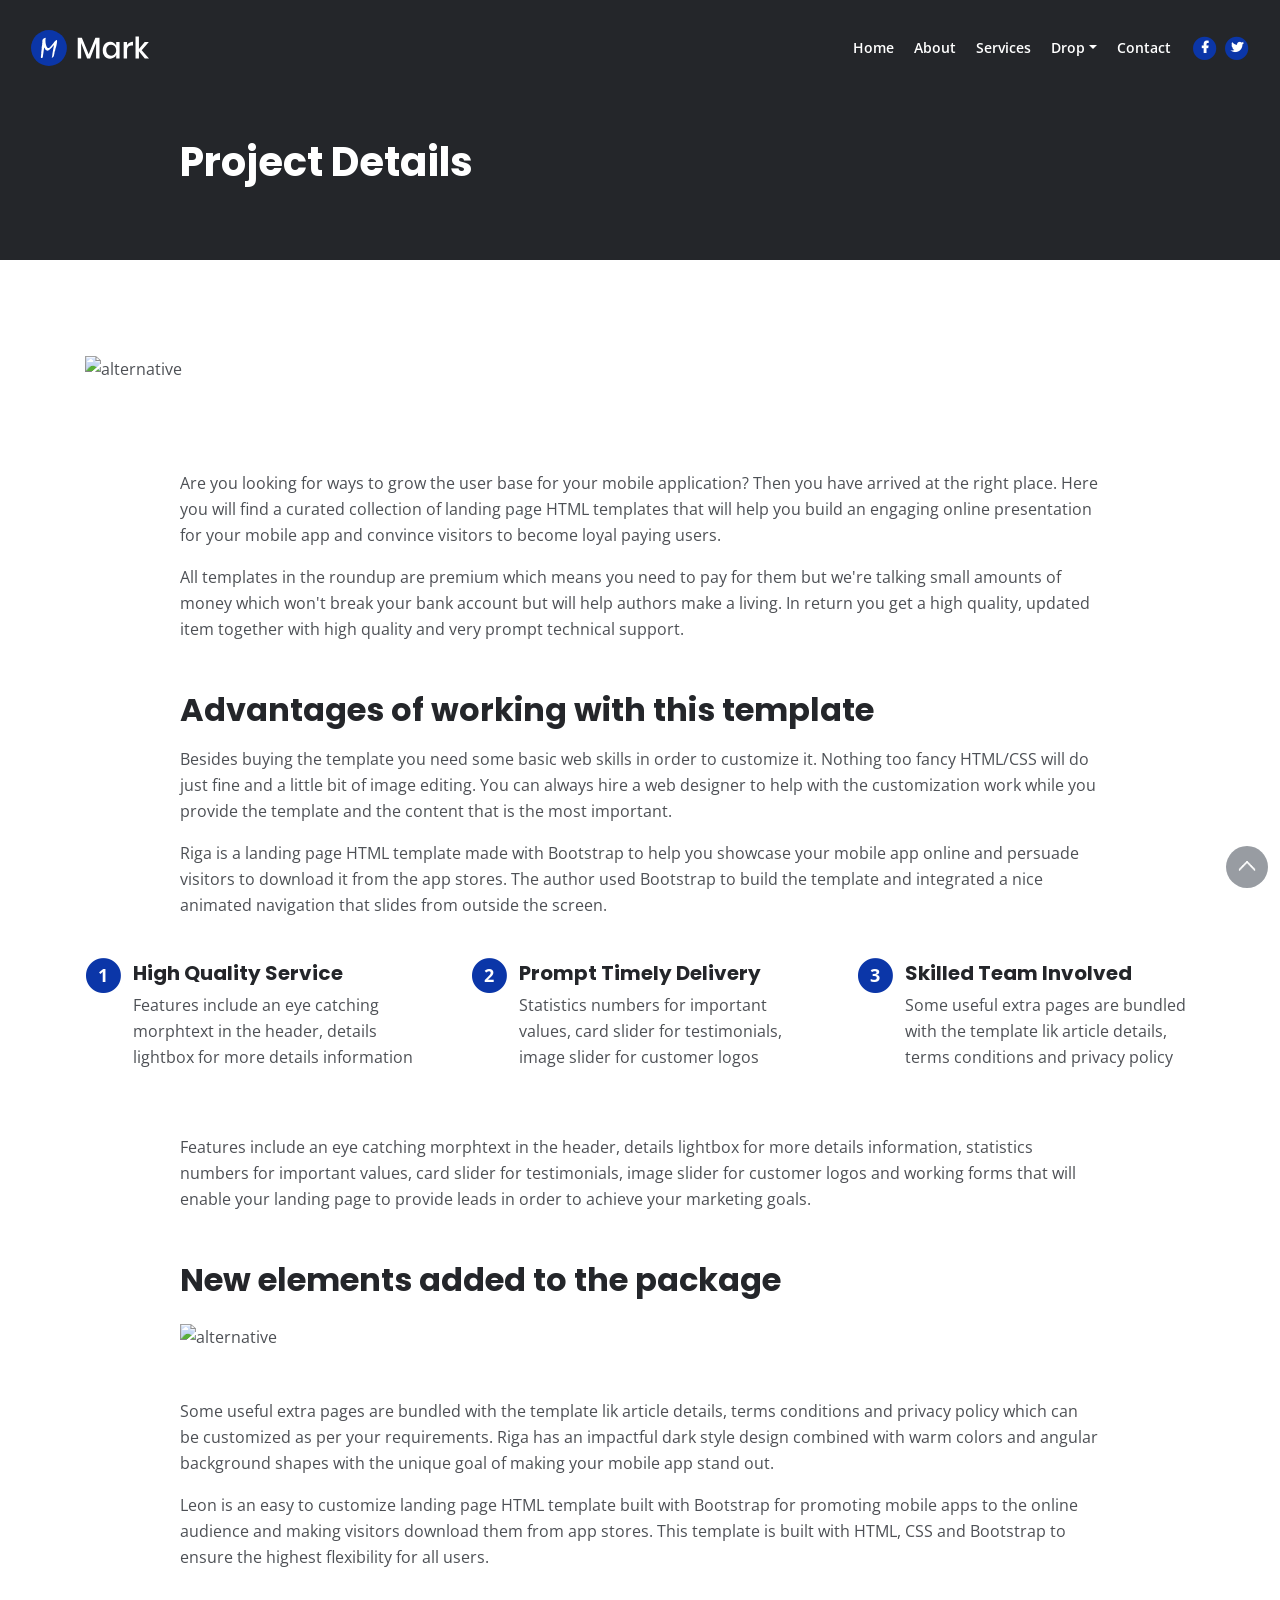
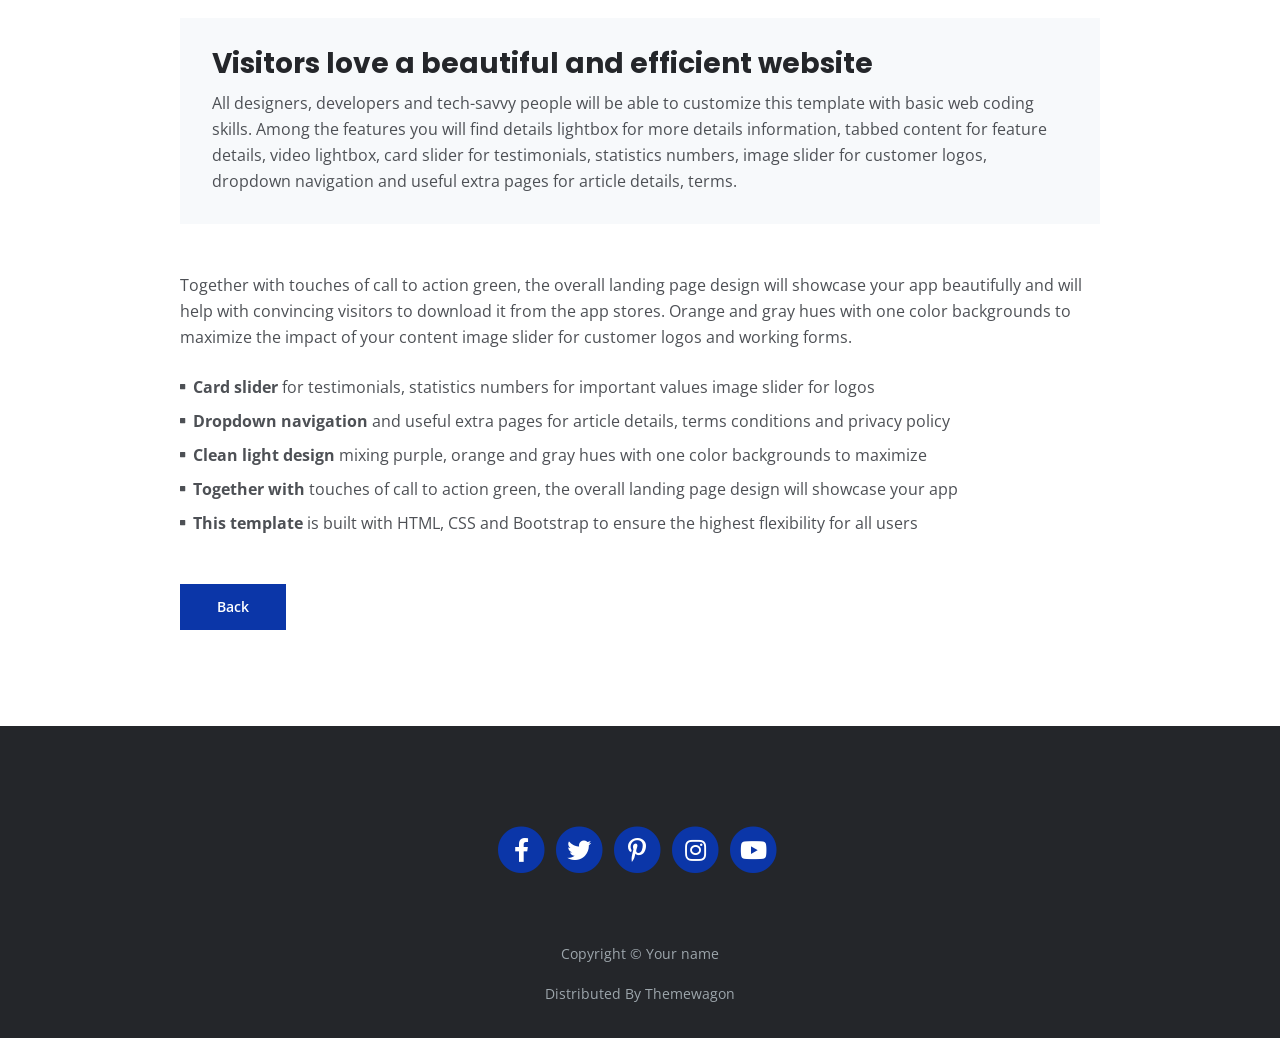
==== project.html @ c60cdc24 "first commit" ====
<!DOCTYPE html>
<html lang="en">
<head>
    <meta charset="utf-8">
    <meta name="viewport" content="width=device-width, initial-scale=1, shrink-to-fit=no">
    
    <!-- SEO Meta Tags -->
    <meta name="description" content="Your description">
    <meta name="author" content="Your name">

    <!-- OG Meta Tags to improve the way the post looks when you share the page on Facebook, Twitter, LinkedIn -->
	<meta property="og:site_name" content="" /> <!-- website name -->
	<meta property="og:site" content="" /> <!-- website link -->
	<meta property="og:title" content=""/> <!-- title shown in the actual shared post -->
	<meta property="og:description" content="" /> <!-- description shown in the actual shared post -->
	<meta property="og:image" content="" /> <!-- image link, make sure it's jpg -->
	<meta property="og:url" content="" /> <!-- where do you want your post to link to -->
	<meta name="twitter:card" content="summary_large_image"> <!-- to have large image post format in Twitter -->

    <!-- Webpage Title -->
    <title>Project Details - Mark</title>
    
    <!-- Styles -->
    <link rel="preconnect" href="https://fonts.gstatic.com">
    <link href="https://fonts.googleapis.com/css2?family=Open+Sans:ital,wght@0,400;0,600;0,700;1,400&family=Poppins:wght@600&display=swap" rel="stylesheet">
    <link href="css/bootstrap.css" rel="stylesheet">
    <link href="css/fontawesome-all.css" rel="stylesheet">
	<link href="css/styles.css" rel="stylesheet">
	
	<!-- Favicon  -->
    <link rel="icon" href="images/favicon.png">
</head>
<body data-spy="scroll" data-target=".fixed-top">
    
    <!-- Navigation -->
    <nav class="navbar navbar-expand-lg fixed-top navbar-dark">
        <div class="container">
            
            <!-- Image Logo -->
            <a class="navbar-brand logo-image" href="index.html"><img src="images/logo.svg" alt="alternative"></a>  

            <!-- Text Logo - Use this if you don't have a graphic logo -->
            <!-- <a class="navbar-brand logo-text page-scroll" href="index.html">Mark</a> -->

            <button class="navbar-toggler p-0 border-0" type="button" data-toggle="offcanvas">
                <span class="navbar-toggler-icon"></span>
            </button>

            <div class="navbar-collapse offcanvas-collapse" id="navbarsExampleDefault">
                <ul class="navbar-nav ml-auto">
                    <li class="nav-item">
                        <a class="nav-link page-scroll" href="index.html#header">Home <span class="sr-only">(current)</span></a>
                    </li>
                    <li class="nav-item">
                        <a class="nav-link page-scroll" href="index.html#about">About</a>
                    </li>
                    <li class="nav-item">
                        <a class="nav-link page-scroll" href="index.html#services">Services</a>
                    </li>
                    <li class="nav-item dropdown">
                        <a class="nav-link dropdown-toggle" href="#" id="dropdown01" data-toggle="dropdown" aria-haspopup="true" aria-expanded="false">Drop</a>
                        <div class="dropdown-menu" aria-labelledby="dropdown01">
                            <a class="dropdown-item page-scroll" href="project.html">Project Details</a>
                            <div class="dropdown-divider"></div>
                            <a class="dropdown-item page-scroll" href="terms.html">Terms Conditions</a>
                            <div class="dropdown-divider"></div>
                            <a class="dropdown-item page-scroll" href="privacy.html">Privacy Policy</a>
                        </div>
                    </li>
                    <li class="nav-item">
                        <a class="nav-link page-scroll" href="index.html#contact">Contact</a>
                    </li>
                </ul>
                <span class="nav-item social-icons">
                    <span class="fa-stack">
                        <a href="#your-link">
                            <i class="fas fa-circle fa-stack-2x"></i>
                            <i class="fab fa-facebook-f fa-stack-1x"></i>
                        </a>
                    </span>
                    <span class="fa-stack">
                        <a href="#your-link">
                            <i class="fas fa-circle fa-stack-2x"></i>
                            <i class="fab fa-twitter fa-stack-1x"></i>
                        </a>
                    </span>
                </span>
            </div> <!-- end of navbar-collapse -->
        </div> <!-- end of container -->
    </nav> <!-- end of navbar -->
    <!-- end of navigation -->


    <!-- Header -->
    <header class="ex-header">
        <div class="container">
            <div class="row">
                <div class="col-xl-10 offset-xl-1">
                    <h1>Project Details</h1>
                </div> <!-- end of col -->
            </div> <!-- end of row -->
        </div> <!-- end of container -->
    </header> <!-- end of ex-header -->
    <!-- end of header -->


    <!-- Basic -->
    <div class="ex-basic-1 pt-5 pb-5">
        <div class="container">
            <div class="row">
                <div class="col-lg-12">
                    <img class="img-fluid mt-5 mb-3" src="images/project-details-large.jpg" alt="alternative">
                </div> <!-- end of col -->
            </div> <!-- end of row -->
        </div> <!-- end of container -->
    </div> <!-- end of ex-basic-1 -->
    <!-- end of basic -->


    <!-- Basic -->
    <div class="ex-basic-1 pt-4">
        <div class="container">
            <div class="row">
                <div class="col-xl-10 offset-xl-1">
                    <p>Are you looking for ways to grow the user base for your mobile application? Then you have arrived at the right place. Here you will find a curated collection of landing page HTML templates that will help you build an engaging online presentation for your mobile app and convince visitors to become loyal paying users.</p>
                    <p class="mb-5">All templates in the roundup are premium which means you need to pay for them but we're talking small amounts of money which won't break your bank account but will help authors make a living. In return you get a high quality, updated item together with high quality and very prompt technical support.</p>

                    <h2 class="mb-3">Advantages of working with this template</h2>
                    <p>Besides buying the template you need some basic web skills in order to customize it. Nothing too fancy HTML/CSS will do just fine and a little bit of image editing. You can always hire a web designer to help with the customization work while you provide the template and the content that is the most important.</p>
                    <p class="mb-4">Riga is a landing page HTML template made with Bootstrap to help you showcase your mobile app online and persuade visitors to download it from the app stores. The author used Bootstrap to build the template and integrated a nice animated navigation that slides from outside the screen.</p>
                </div> <!-- end of col -->
            </div> <!-- end of row -->
        </div> <!-- end of container -->
    </div> <!-- end of ex-basic-1 -->
    <!-- end of basic -->


    <!-- Cards -->
    <div class="ex-cards-1 pt-3 pb-3">
        <div class="container">
            <div class="row">
                <div class="col-lg-12">
                    
                    <!-- Card -->
                    <div class="card">
                        <ul class="list-unstyled">
                            <li class="media">
                                <span class="fa-stack">
                                    <span class="fas fa-circle fa-stack-2x"></span>
                                    <span class="fa-stack-1x">1</span>
                                </span>
                                <div class="media-body">
                                    <h5>High Quality Service</h5>
                                    <p>Features include an eye catching morphtext in the header, details lightbox for more details information</p>
                                </div>
                            </li>
                        </ul>
                    </div> <!-- end of card -->
                    <!-- end of card -->

                    <!-- Card -->
                    <div class="card">
                        <ul class="list-unstyled">
                            <li class="media">
                                <span class="fa-stack">
                                    <span class="fas fa-circle fa-stack-2x"></span>
                                    <span class="fa-stack-1x">2</span>
                                </span>
                                <div class="media-body">
                                    <h5>Prompt Timely Delivery</h5>
                                    <p>Statistics numbers for important values, card slider for testimonials, image slider for customer logos</p>
                                </div>
                            </li>
                        </ul>
                    </div> <!-- end of card -->
                    <!-- end of card -->

                    <!-- Card -->
                    <div class="card">
                        <ul class="list-unstyled">
                            <li class="media">
                                <span class="fa-stack">
                                    <span class="fas fa-circle fa-stack-2x"></span>
                                    <span class="fa-stack-1x">3</span>
                                </span>
                                <div class="media-body">
                                    <h5>Skilled Team Involved</h5>
                                    <p>Some useful extra pages are bundled with the template lik article details, terms conditions and privacy policy</p>
                                </div>
                            </li>
                        </ul>
                    </div> <!-- end of card -->
                    <!-- end of card -->

                </div> <!-- end of col -->   
            </div> <!-- end of row -->   
        </div> <!-- end of container -->   
    </div> <!-- end of ex-cards-1 -->
    <!-- end of cards -->


    <!-- Basic -->
    <div class="ex-basic-1 pt-3 pb-5">
        <div class="container">
            <div class="row">
                <div class="col-xl-10 offset-xl-1">
                    <p class="mb-5">Features include an eye catching morphtext in the header, details lightbox for more details information, statistics numbers for important values, card slider for testimonials, image slider for customer logos and working forms that will enable your landing page to provide leads in order to achieve your marketing goals.</p>
                    
                    <h2 class="mb-4">New elements added to the package</h2>
                    <img class="img-fluid mb-5" src="images/project-details-small.jpg" alt="alternative">
                    <p>Some useful extra pages are bundled with the template lik article details, terms conditions and privacy policy which can be customized as per your requirements. Riga has an impactful dark style design combined with warm colors and angular background shapes with the unique goal of making your mobile app stand out.</p>
                    <p class="mb-5">Leon is an easy to customize landing page HTML template built with Bootstrap for promoting mobile apps to the online audience and making visitors download them from app stores. This template is built with HTML, CSS and Bootstrap to ensure the highest flexibility for all users.</p>
                    <div class="text-box mb-5">
                        <h3>Visitors love a beautiful and efficient website</h3>
                        <p>All designers, developers and tech-savvy people will be able to customize this template with basic web coding skills. Among the features you will find details lightbox for more details information, tabbed content for feature details, video lightbox, card slider for testimonials, statistics numbers, image slider for customer logos, dropdown navigation and useful extra pages for article details, terms.</p>
                    </div> <!-- end of text-box -->
                    <p class="mb-4">Together with touches of call to action green, the overall landing page design will showcase your app beautifully and will help with convincing visitors to download it from the app stores. Orange and gray hues with one color backgrounds to maximize the impact of your content image slider for customer logos and working forms.</p>
                    <ul class="list-unstyled li-space-lg mb-5">
                        <li class="media">
                            <i class="fas fa-square"></i>
                            <div class="media-body"><strong>Card slider</strong> for testimonials, statistics numbers for important values image slider for logos</div>
                        </li>
                        <li class="media">
                            <i class="fas fa-square"></i>
                            <div class="media-body"><strong>Dropdown navigation</strong> and useful extra pages for article details, terms conditions and privacy policy</div>
                        </li>
                        <li class="media">
                            <i class="fas fa-square"></i>
                            <div class="media-body"><strong>Clean light design</strong> mixing purple, orange and gray hues with one color backgrounds to maximize</div>
                        </li>
                        <li class="media">
                            <i class="fas fa-square"></i>
                            <div class="media-body"><strong>Together with</strong> touches of call to action green, the overall landing page design will showcase your app</div>
                        </li>
                        <li class="media">
                            <i class="fas fa-square"></i>
                            <div class="media-body"><strong>This template</strong> is built with HTML, CSS and Bootstrap to ensure the highest flexibility for all users</div>
                        </li>
                    </ul>

                    <a class="btn-solid-reg mb-5" href="index.html">Back</a>
                </div> <!-- end of col -->
            </div> <!-- end of row -->
        </div> <!-- end of container -->
    </div> <!-- end of ex-basic-1 -->
    <!-- end of basic -->


    <!-- Footer -->
    <div class="footer bg-gray">
        <div class="container">
            <div class="row">
                <div class="col-lg-12">
                    <div class="social-container">
                        <span class="fa-stack">
                            <a href="#your-link">
                                <i class="fas fa-circle fa-stack-2x"></i>
                                <i class="fab fa-facebook-f fa-stack-1x"></i>
                            </a>
                        </span>
                        <span class="fa-stack">
                            <a href="#your-link">
                                <i class="fas fa-circle fa-stack-2x"></i>
                                <i class="fab fa-twitter fa-stack-1x"></i>
                            </a>
                        </span>
                        <span class="fa-stack">
                            <a href="#your-link">
                                <i class="fas fa-circle fa-stack-2x"></i>
                                <i class="fab fa-pinterest-p fa-stack-1x"></i>
                            </a>
                        </span>
                        <span class="fa-stack">
                            <a href="#your-link">
                                <i class="fas fa-circle fa-stack-2x"></i>
                                <i class="fab fa-instagram fa-stack-1x"></i>
                            </a>
                        </span>
                        <span class="fa-stack">
                            <a href="#your-link">
                                <i class="fas fa-circle fa-stack-2x"></i>
                                <i class="fab fa-youtube fa-stack-1x"></i>
                            </a>
                        </span>
                    </div> <!-- end of social-container -->
                </div> <!-- end of col -->
            </div> <!-- end of row -->
        </div> <!-- end of container -->
    </div> <!-- end of footer -->  
    <!-- end of footer -->


    <!-- Copyright -->
    <div class="copyright bg-gray">
        <div class="container">
            <div class="row">
                <div class="col-lg-12">
                    <p class="p-small">Copyright © <a class="no-line" href="#your-link">Your name</a></p>
                </div> <!-- end of col -->
            </div> <!-- enf of row -->
        </div> <!-- end of container -->


        <div class="container">
            <div class="row">
                <div class="col-lg-12">
                    <p class="p-small">Distributed By <a class="no-line" href="https://themewagon.com/">Themewagon</a></p>
                </div> <!-- end of col -->
            </div> <!-- enf of row -->
        </div> <!-- end of container -->
    </div> <!-- end of copyright --> 
    <!-- end of copyright -->
    
    	
    <!-- Scripts -->
    <script src="js/jquery.min.js"></script> <!-- jQuery for Bootstrap's JavaScript plugins -->
    <script src="js/bootstrap.min.js"></script> <!-- Bootstrap framework -->
    <script src="js/jquery.easing.min.js"></script> <!-- jQuery Easing for smooth scrolling between anchors -->
    <script src="js/scripts.js"></script> <!-- Custom scripts -->
</body>
</html>
---- css/styles.css ----
/* Description: Master CSS file */

/*****************************************
Table Of Contents:
- General Styles
- Navigation
- Header
- About
- Services
- Details
- Projects
- Works
- Testimonials
- Questions
- Contact
- Footer 
- Copyright
- Back To Top Button
- Extra Pages
- Media Queries
******************************************/

/*****************************************
Colors:
- Backgrounds, navbar - black #24262a
- Backgrounds - light gray #f7f9fb
- Buttons, icons - blue #0b36a8
- Headings text - black #24262a
- Body text - dark gray #4d5055
******************************************/


/**************************/
/*     General Styles     */
/**************************/
body,
html {
    width: 100%;
	height: 100%;
}

body, p {
	color: #4d5055; 
	font: 400 1rem/1.625rem "Open Sans", sans-serif;
}

h1 {
	color: #24262a;
	font-weight: 700;
	font-size: 2.5rem;
	line-height: 3.25rem;
	font-family: "Poppins"
}

h2 {
	color: #24262a;
	font-weight: 700;
	font-size: 2rem;
	line-height: 2.5rem;
	font-family: "Poppins"
}

h3 {
	color: #24262a;
	font-weight: 700;
	font-size: 1.75rem;
	line-height: 2.25rem;
	font-family: "Poppins"
}

h4 {
	color: #24262a;
	font-weight: 700;
	font-size: 1.5rem;
	line-height: 2rem;
	font-family: "Poppins"
}

h5 {
	color: #24262a;
	font-weight: 700;
	font-size: 1.25rem;
	line-height: 1.625rem;
	font-family: "Poppins"
}

h6 {
	color: #24262a;
	font-weight: 700;
	font-size: 1rem;
	line-height: 1.375rem;
	font-family: "Poppins"
}

.p-large {
	font-size: 1.125rem;
	line-height: 1.75rem;
}

.p-small {
	font-size: 0.875rem;
	line-height: 1.5rem;
}

.testimonial-text {
	font-style: italic;
}

.testimonial-author {
	font-weight: 700;
	font-size: 1rem;
	line-height: 1.5rem;
}

.li-space-lg li {
	margin-bottom: 0.5rem;
}

a {
	color: #4d5055;
	text-decoration: underline;
}

a:hover {
	color: #4d5055;
	text-decoration: underline;
}

.no-line {
	text-decoration: none;
}

.no-line:hover {
	text-decoration: none;
}

.blue {
	color: #2259ec;
}

.bg-gray {
	background-color: #f7f9fb;
}

.section-divider {
	display: block;
	height: 1px;
	margin: 0;
	border: none;
	background-color: #d3dae2;
}

.btn-solid-reg {
	display: inline-block;
	padding: 1.375rem 2.25rem 1.375rem 2.25rem;
	border: 1px solid #0b36a8;
	background-color: #0b36a8;
	color: #ffffff;
	font-weight: 600;
	font-size: 0.875rem;
	line-height: 0;
	text-decoration: none;
	transition: all 0.2s;
}

.btn-solid-reg:hover {
	background-color: transparent;
	color: #0b36a8; /* needs to stay here because of the color property of a tag */
	text-decoration: none;
}

.btn-solid-lg {
	display: inline-block;
	padding: 1.625rem 2.625rem 1.625rem 2.625rem;
	border: 1px solid #0b36a8;
	background-color: #0b36a8;
	color: #ffffff;
	font-weight: 600;
	font-size: 0.875rem;
	line-height: 0;
	text-decoration: none;
	transition: all 0.2s;
}

.btn-solid-lg:hover {
	background-color: transparent;
	color: #0b36a8; /* needs to stay here because of the color property of a tag */
	text-decoration: none;
}

.btn-outline-reg {
	display: inline-block;
	padding: 1.375rem 2.25rem 1.375rem 2.25rem;
	border: 1px solid #24262a;
	background-color: transparent;
	color: #24262a;
	font-weight: 600;
	font-size: 0.875rem;
	line-height: 0;
	text-decoration: none;
	transition: all 0.2s;
}

.btn-outline-reg:hover {
	background-color: #24262a;
	color: #ffffff;
	text-decoration: none;
}

.btn-outline-lg {
	display: inline-block;
	padding: 1.625rem 2.625rem 1.625rem 2.625rem;
	border: 1px solid #24262a;
	background-color: transparent;
	color: #24262a;
	font-weight: 600;
	font-size: 0.875rem;
	line-height: 0;
	text-decoration: none;
	transition: all 0.2s;
}

.btn-outline-lg:hover {
	background-color: #24262a;
	color: #ffffff;
	text-decoration: none;
}

.btn-outline-sm {
	display: inline-block;
	padding: 1rem 1.5rem 1rem 1.5rem;
	border: 1px solid #24262a;
	background-color: transparent;
	color: #24262a;
	font-weight: 600;
	font-size: 0.875rem;
	line-height: 0;
	text-decoration: none;
	transition: all 0.2s;
}

.btn-outline-sm:hover {
	background-color: #24262a;
	color: #ffffff;
	text-decoration: none;
}

.form-group {
	position: relative;
	margin-bottom: 1.25rem;
}

.label-control {
	position: absolute;
	top: 0.875rem;
	left: 1.5rem;
	color: #7d838a;
	opacity: 1;
	font-size: 0.875rem;
	line-height: 1.375rem;
	cursor: text;
	transition: all 0.2s ease;
}

.form-control-input:focus + .label-control,
.form-control-input.notEmpty + .label-control,
.form-control-textarea:focus + .label-control,
.form-control-textarea.notEmpty + .label-control {
	top: 0.125rem;
	color: #4d5055;
	opacity: 1;
	font-size: 0.75rem;
	font-weight: 700;
}

.form-control-input,
.form-control-select {
	display: block; /* needed for proper display of the label in Firefox, IE, Edge */
	width: 100%;
	padding-top: 1.125rem;
	padding-bottom: 0.125rem;
	padding-left: 1.5rem;
	border: 1px solid #cbcbd1;
	background-color: #ffffff;
	color: #4d5055;
	font-size: 0.875rem;
	line-height: 1.875rem;
	transition: all 0.2s;
	-webkit-appearance: none; /* removes inner shadow on form inputs on ios safari */
}

.form-control-select {
	padding-top: 0.5rem;
	padding-bottom: 0.5rem;
	height: 3.25rem;
	color: #7d838a;
}

select {
    /* you should keep these first rules in place to maintain cross-browser behavior */
    -webkit-appearance: none;
	-moz-appearance: none;
	-ms-appearance: none;
    -o-appearance: none;
    appearance: none;
    background-image: url('../images/down-arrow.png');
    background-position: 96% 50%;
    background-repeat: no-repeat;
    outline: none;
}

.form-control-textarea {
	display: block; /* used to eliminate a bottom gap difference between Chrome and IE/FF */
	width: 100%;
	height: 14rem; /* used instead of html rows to normalize height between Chrome and IE/FF */
	padding-top: 1.5rem;
	padding-left: 1.3125rem;
	border: 1px solid #cbcbd1;
	background-color: #ffffff;
	color: #4d5055;
	font-size: 0.875rem;
	line-height: 1.5rem;
	transition: all 0.2s;
}

.form-control-input:focus,
.form-control-select:focus,
.form-control-textarea:focus {
	border: 1px solid #a1a1a1;
	outline: none; /* Removes blue border on focus */
}

.form-control-input:hover,
.form-control-select:hover,
.form-control-textarea:hover {
	border: 1px solid #a1a1a1;
}

.checkbox {
	font-size: 0.75rem;
	line-height: 1.25rem;
}

input[type='checkbox'] {
	vertical-align: -10%;
	margin-right: 0.5rem;
}

.form-control-submit-button {
	display: inline-block;
	width: 100%;
	height: 3.25rem;
	border: 1px solid #0b36a8;
	border-radius: 32px;
	background-color: #0b36a8;
	color: #ffffff;
	font-weight: 600;
	font-size: 0.875rem;
	line-height: 0;
	cursor: pointer;
	transition: all 0.2s;
}

.form-control-submit-button:hover {
	border: 1px solid #24262a;
	background-color: transparent;
	color: #24262a;
}


/**********************/
/*     Navigation     */
/**********************/
.navbar {
	background-color: #24262a;
	font-weight: 600;
	font-size: 0.875rem;
	line-height: 0.875rem;
	box-shadow: 0 1px 6px 0 rgba(0, 0, 0, 0.025);
}

.navbar .navbar-brand {
	padding-top: 0.125rem;
	padding-bottom: 0.125rem;
}

.navbar .logo-image img {
    width: 118px;
	height: 36px;
}

.navbar .logo-text {
	color: #ffffff;
	font-weight: 700;
	font-size: 1.875rem;
	line-height: 1rem;
	text-decoration: none;
}

.offcanvas-collapse {
	position: fixed;
	top: 3.25rem; /* adjusts the height between the top of the page and the offcanvas menu */
	bottom: 0;
	left: 100%;
	width: 100%;
	padding-right: 1rem;
	padding-left: 1rem;
	overflow-y: auto;
	visibility: hidden;
	background-color: #24262a;
	transition: visibility .3s ease-in-out, -webkit-transform .3s ease-in-out;
	transition: transform .3s ease-in-out, visibility .3s ease-in-out;
	transition: transform .3s ease-in-out, visibility .3s ease-in-out, -webkit-transform .3s ease-in-out;
}

.offcanvas-collapse.open {
	visibility: visible;
	-webkit-transform: translateX(-100%);
	transform: translateX(-100%);
}

.navbar .navbar-nav {
	margin-top: 0.75rem;
	margin-bottom: 0.5rem;
}

.navbar .nav-item .nav-link {
	padding-top: 0.625rem;
	padding-bottom: 0.625rem;
	color: #ffffff;
	text-decoration: none;
	transition: all 0.2s ease;
}

.navbar .nav-item.dropdown.show .nav-link,
.navbar .nav-item .nav-link:hover,
.navbar .nav-item .nav-link.active {
	color: #9c9ead;
}

/* Dropdown Menu */
.navbar .dropdown .dropdown-menu {
	animation: fadeDropdown 0.2s; /* required for the fade animation */
}

@keyframes fadeDropdown {
    0% {
        opacity: 0;
    }

    100% {
        opacity: 1;
	}
}

.navbar .dropdown-menu {
	margin-top: 0.5rem;
	margin-bottom: 0.5rem;
	border: none;
	background-color: #24262a;
}

.navbar .dropdown-item {
	padding-top: 0.5rem;
	padding-bottom: 0.5rem;
	color: #ffffff;
	font-weight: 600;
	font-size: 0.875rem;
	line-height: 0.875rem;
	text-decoration: none;
}

.navbar .dropdown-item:hover {
	background-color: #24262a;
	color: #9c9ead;
}

.navbar .dropdown-divider {
	width: 100%;
	height: 1px;
	margin: 0.5rem auto 0.5rem auto;
	border: none;
	background-color: #505050;
}
/* end of dropdown menu */

.navbar .fa-stack {
	width: 2em;
	margin-right: 0.25rem;
	font-size: 0.75rem;
}

.navbar .fa-stack-2x {
	color: #0b36a8;
	transition: all 0.2s ease;
}

.navbar .fa-stack-1x {
	color: #ffffff;
	transition: all 0.2s ease;
}

.navbar .fa-stack:hover .fa-stack-2x {
	color: #ffffff;
}

.navbar .fa-stack:hover .fa-stack-1x {
	color: #0b36a8;
}

.navbar .navbar-toggler {
	padding: 0;
	border: none;
	font-size: 1.25rem;
}


/******************/
/*     Header     */
/******************/
.header {
	padding-top: 7rem;
	padding-bottom: 5.5rem;
	background: linear-gradient(rgba(0, 0, 0, 0.1), rgba(0, 0, 0, 0.1)), url('../images/header-background.jpg') center center no-repeat;
	background-size: cover;
	text-align: center;
}

.header .h1-large {
	margin-bottom: 1.75rem;
	color: #ffffff;
}

.header .btn-solid-lg:hover {
	border: 1px solid #ffffff;
	color: #ffffff;
}

.header .btn-outline-lg {
	padding: 1.625rem 1.625rem 1.625rem 1.625rem;
	border: none;
	color: #ffffff;
}

.header .btn-outline-lg:hover {
	background: transparent;
	color: #9c9ead;
	text-decoration: none;
}

.header .btn-outline-lg .fas {
	margin-right: 0.375rem;
}


/*****************/
/*     About     */
/*****************/
.basic-1 {
	padding-top: 7.75rem;
	padding-bottom: 5.25rem;
}

.basic-1 .text-container {
	margin-bottom: 3rem;
}

.basic-1 .time {
	margin-bottom: 0.5rem;
	color: #0b36a8;
	font-weight: 600;
	font-size: 0.875rem;
	line-height: 1.5rem;
	font-family: "Poppins";
}

.basic-1 h6 {
	margin-bottom: 0.125rem;
}


/********************/
/*     Services     */
/********************/
.basic-2 {
	padding-top: 7.75rem;
	padding-bottom: 5.25rem;
}

.basic-2 .h2-heading {
	margin-bottom: 0.75rem;
	text-align: center;
}

.basic-2 .p-heading {
	margin-bottom: 4rem;
	text-align: center;
}

.basic-2 .text-box {
	margin-bottom: 3rem;
	padding: 3.5rem 1rem 2.125rem 1rem;
	border: 1px solid #cfd7de;
}

.basic-2 .fas,
.basic-2 .far {
	margin-bottom: 1.75rem;
	color: #0b36a8;
	font-size: 3.5rem;
}

.basic-2 h4 {
	letter-spacing: 1px;
}


/*******************/
/*     Details     */
/*******************/
.split .area-1 {
	height: 430px;
	background: linear-gradient(to bottom right, rgba(25, 26, 29, 0.5), rgba(25, 26, 29, 0.5)), url('../images/details-background.jpg') center center no-repeat;
	background-size: cover;
}

.split .area-2 {
	padding-top: 7.75rem;
	padding-bottom: 7.75rem;
}

.split p {
	margin-bottom: 2.25rem;
}

.split .icons-container {
	margin-top: 3rem;
}

.split .icons-container img {
	width: 50px;
	margin-right: 0.625rem;
	margin-bottom: 0.75rem;
}


/********************/
/*     Projects     */
/********************/
.basic-3 {
	padding-top: 7.75rem;
	padding-bottom: 1rem;
}

.basic-3 .h2-heading {
	margin-bottom: 0.75rem;
	text-align: center;
}

.basic-3 .p-heading {
	margin-bottom: 4rem;
	text-align: center;
}

.basic-3 .text-container {
	margin-bottom: 4rem;
}

.basic-3 .image-container {
	margin-bottom: 1rem;
}

/* Hover Animation */
.basic-3 .image-container {
	overflow: hidden;
	margin-right: auto;
	margin-left: auto;
}

.basic-3 .image-container img {
	margin: 0;
	transition: all 0.2s;
}

.basic-3 .image-container:hover img {
	-moz-transform: scale(1.1);
	-webkit-transform: scale(1.1);
	transform: scale(1.1);
} 
/* end of hover animation */


/*****************/
/*     Works     */
/*****************/
.basic-4 {
	padding-bottom: 1rem;
}

.basic-4 .text-container {
	margin-bottom: 4rem;
}

.basic-4 .image-container {
	margin-bottom: 1rem;
}

/* Hover Animation */
.basic-4 .image-container {
	overflow: hidden;
	margin-right: auto;
	margin-left: auto;
}

.basic-4 .image-container img {
	margin: 0;
	transition: all 0.2s;
}

.basic-4 .image-container:hover img {
	-moz-transform: scale(1.15);
	-webkit-transform: scale(1.15);
	transform: scale(1.15);
} 
/* end of hover animation */


/************************/
/*     Testimonials     */
/************************/
.cards-1 {
	padding-top: 3rem;
	padding-bottom: 3.875rem;
}

.cards-1 .h2-heading {
	margin-bottom: 3rem;
	text-align: center;
}

.cards-1 .card {
	margin-bottom: 4rem;
	border: none;
}

.cards-1 .card-body {
	padding: 0;
	text-align: center;
}

.cards-1 .testimonial-text {
	margin-bottom: 1.625rem;
}

.cards-1 img {
	display: inline-block;
	width: 60px;
	margin-bottom: 0.875rem;
	border-radius: 50%;
}

.cards-1 .text {
	margin-top: 0.375rem;
}

.cards-1 .testimonial-author {
	color: #24262a;
}

.cards-1 .testimonial-author,
.cards-1 .occupation {
	font-size: 0.875rem;
	line-height: 1.375rem;
}


/*********************/
/*     Questions     */
/*********************/
.accordion-1 {
	padding-top: 7.75rem;
	padding-bottom: 6.75rem;
}

.accordion-1 .h2-heading {
	margin-bottom: 2.5rem;
	text-align: center;
}

.accordion-1 .card {
	margin-bottom: 1.75rem;
	border: none;
}

.accordion-1 .card-header {
	padding: 0;
	border: none;
	background-color: transparent;
}

.accordion-1 .card button {
	padding: 0;
	color: #24262a;
	font-weight: 600;
	font-size: 1.125rem;
	line-height: 1.75rem;
	font-family: 'Poppins';
}

.accordion-1 .card button:hover {
	text-decoration: none;
}

.accordion-1 .card button:before {
	float: left;
	margin-right: 0.625rem;
	font-family: 'Font Awesome 5 Free';
	font-weight: 900;
	content: "\f078";
	transition: all 0.2s;
}

.accordion-1 .card button.collapsed:before {
	-webkit-transform: rotate(180deg);
	-moz-transform: rotate(180deg);
	transform: rotate(180deg);
} 

.accordion-1 .card-body {
	padding: 0.75rem 1.5rem 0.5rem 1.5rem;
}


/*******************/
/*     Contact     */
/*******************/
.form-1 {
	padding-top: 7.75rem;
	padding-bottom: 7rem;
	text-align: center;
}

.form-1 .h2-heading {
	margin-bottom: 0.75rem;
	text-align: center;
}

.form-1 .p-heading {
	margin-bottom: 4rem;
}


/******************/
/*     Footer     */
/******************/
.footer {
	padding-top: 6.25rem;
	padding-bottom: 2rem;
	background-color: #24262a;
	text-align: center;
}

.footer a {
	text-decoration: none;
}

.footer .fa-stack {
	width: 2em;
	margin-bottom: 1.25rem;
	margin-right: 0.375rem;
	font-size: 1.5rem;
}

.footer .fa-stack .fa-stack-1x {
    color: #ffffff;
	transition: all 0.2s ease;
}

.footer .fa-stack .fa-stack-2x {
	color: #0b36a8;
	transition: all 0.2s ease;
}

.footer .fa-stack:hover .fa-stack-1x {
	color: #0b36a8;
}

.footer .fa-stack:hover .fa-stack-2x {
    color: #ffffff;
}


/*********************/
/*     Copyright     */
/*********************/
.copyright {
	padding-top: 1rem;
	padding-bottom: 1rem;
	background-color: #24262a;
	text-align: center;
}

.copyright .p-small {
	color: #9da6ac;
	text-align: center;
}

.copyright a {
	color: #9da6ac;
}


/******************************/
/*     Back To Top Button     */
/******************************/
a.back-to-top {
	position: fixed;
	z-index: 999;
	right: 12px;
	bottom: 12px;
	display: none;
	width: 42px;
	height: 42px;
	border-radius: 30px;
	background: #3a424d url("../images/up-arrow.png") no-repeat center 47%;
	background-size: 18px 18px;
	text-indent: -9999px;
}

a:hover.back-to-top {
	background-color: #0b36a8;
}


/***********************/
/*     Extra Pages     */
/***********************/
.ex-header {
	padding-top: 8.5rem;
	padding-bottom: 4rem;
	background-color: #24262a;
}

.ex-header h1 {
	color: #ffffff;
}

.ex-basic-1 .list-unstyled .fas {
	font-size: 0.375rem;
	line-height: 1.625rem;
}

.ex-basic-1 .list-unstyled .media-body {
	margin-left: 0.5rem;
}

.ex-basic-1 .text-box {
	padding: 1.25rem 1.25rem 0.5rem 1.25rem;
	background-color: #f7f9fb;
}

.ex-cards-1 .card {
	border: none;
	background-color: transparent;
}

.ex-cards-1 .card .fa-stack {
	width: 2em;
	font-size: 1.125rem;
}

.ex-cards-1 .card .fa-stack-2x {
	color: #0b36a8;
}

.ex-cards-1 .card .fa-stack-1x {
	color: #ffffff;
	font-weight: 700;
	line-height: 2.125rem;
}

.ex-cards-1 .card .list-unstyled .media-body {
	margin-left: 0.75rem;
}

.ex-cards-1 .card .list-unstyled .media-body h5 {
	margin-top: 0.125rem;
	margin-bottom: 0.375rem;
}


/*************************/
/*     Media Queries     */
/*************************/	
/* Min-width 768px */
@media (min-width: 768px) {

	/* Header */
	.header {
		padding-top: 11rem;
		padding-bottom: 9rem;
	}
	/* end of header */


	/* Services */
	.basic-2 .text-box {
		padding-right: 2.125rem;
		padding-left: 2.125rem;
	}
	/* end of services */


	/* Extra Pages */
	.ex-basic-1 .text-box {
		padding: 1.75rem 2rem 0.875rem 2rem;
	}
	/* end of extra pages */
}
/* end of min-width 768px */


/* Min-width 992px */
@media (min-width: 992px) {
	
	/* General Styles */
	.h2-heading {
		width: 35.25rem;
		margin-right: auto;
		margin-left: auto;
	}

	.p-heading {
		width: 46rem;
		margin-right: auto;
		margin-left: auto;
	}
	/* end of general styles */


	/* Navigation */
	.navbar {
		padding-top: 1.75rem;
		background-color: transparent;
		box-shadow: none;
		transition: all 0.2s;
	}

	.navbar.top-nav-collapse {
		padding-top: 0.5rem;
		padding-top: 0.5rem;
		background-color: #24262a;
		box-shadow: 0 3px 6px 0 rgba(0, 0, 0, 0.025);
	}

	.offcanvas-collapse {
		position: static;
		top: auto;
		bottom: auto;
		left: auto;
		width: auto;
		padding-right: 0;
		padding-left: 0;
		background-color: transparent;
		overflow-y: visible;
		visibility: visible;
	}

	.offcanvas-collapse.open {
		-webkit-transform: none;
		transform: none;
	}

	.navbar .navbar-nav {
		margin-top: 0;
		margin-bottom: 0;
	}
	
	.navbar .nav-item .nav-link {
		padding-right: 0.625rem;
		padding-left: 0.625rem;
	}

	.navbar .dropdown-menu {
		margin-top: 0.25rem;
		box-shadow: 0 3px 3px 1px rgba(0, 0, 0, 0.08);
	}

	.navbar .dropdown-divider {
		width: 90%;
	}

	.navbar .social-icons {
		margin-left: 0.5rem;
	}
	
	.navbar .fa-stack {
		margin-right: 0;
		margin-left: 0.25rem;
	}
	/* end of navigation */


	/* Header */
	.header {
		padding-top: 15rem;
		padding-bottom: 14rem;
		text-align: left;
	}
	/* end of header */


	/* Details */
	.split {
		height: 760px;
	}
	
	.split .area-1 {
		height: 100%;
		width: 50%;
		display: inline-block;
	}
	
	.split .area-2 {
		height: 100%;
		width: 50%;
		display: inline-block;
		vertical-align: top;
	}

	.split .text-container {
		width: 400px;
		margin-left: 3rem;
	}
	/* end of details */


	/* Testimonials */
	.cards-1 .card {
		display: inline-block;
		width: 290px;
		vertical-align: top;
	}

	.cards-1 .card:nth-of-type(3n+2) {
		margin-right: 1.5rem;
		margin-left: 1.5rem;
	}

	.cards-1 .card-body {
		text-align: left;
	}

	.cards-1 .details {
		display: flex;
		align-items: flex-start;
	}
	
	.cards-1 .details .text {
		flex-direction: column;
	}
	
	.cards-1 .details img {
		margin-right: 1.125rem;
	}
	/* end of testimonials */


	/* Accordion */
	.accordion-1 .accordion {
		width: 730px;
		margin-right: auto;
		margin-left: auto;
	}
	/* end of accordion */


	/* Contact */
	.form-1 form {
		width: 790px;
		margin-right: auto;
		margin-left: auto;
	}
	/* end of contact */


	/* Extra Pages */
	.ex-cards-1 .card {
		display: inline-block;
		width: 296px;
		vertical-align: top;
	}

	.ex-cards-1 .card:nth-of-type(3n+2) {
		margin-right: 1rem;
		margin-left: 1rem;
	}
	/* end of extra pages */
}
/* end of min-width 992px */


/* Min-width 1200px */
@media (min-width: 1200px) {

	/* General Styles */
	.h1-large {
		font-size: 3.75rem;
		line-height: 4.625rem;
	}
	/* end of general styles */


	/* Navigation */
	.navbar .container {
		max-width: 1330px;
	}
	/* end of navigation */


	/* Header */
	.header {
		padding-top: 18.25rem;
		padding-bottom: 17.25rem;
	}
	/* end of header */


	/* About */
	.basic-1 .text-container.first {
		margin-right: 2rem;
	}

	.basic-1 .text-container.second {
		margin-right: 1rem;
		margin-left: 1rem;
	}

	.basic-1 .text-container.third {
		margin-left: 2rem;
	}
	/* end of about */


	/* Details */
	.split {
		height: 700px;
	}

	.split .text-container {
		width: 460px;
		margin-left: 5rem;
	}
	/* end of details */


	/* Testimonials */
	.cards-1 .card {
		width: 338px;
	}
	
	.cards-1 .card:nth-of-type(3n+2) {
		margin-right: 2.625rem;
		margin-left: 2.625rem;
	}
	/* end of testimonials */
	

	/* Extra Pages */
	.ex-cards-1 .card {
		width: 336px;
	}

	.ex-cards-1 .card:nth-of-type(3n+2) {
		margin-right: 2.875rem;
		margin-left: 2.875rem;
	}
	/* end of extra pages */
}
/* end of min-width 1200px */
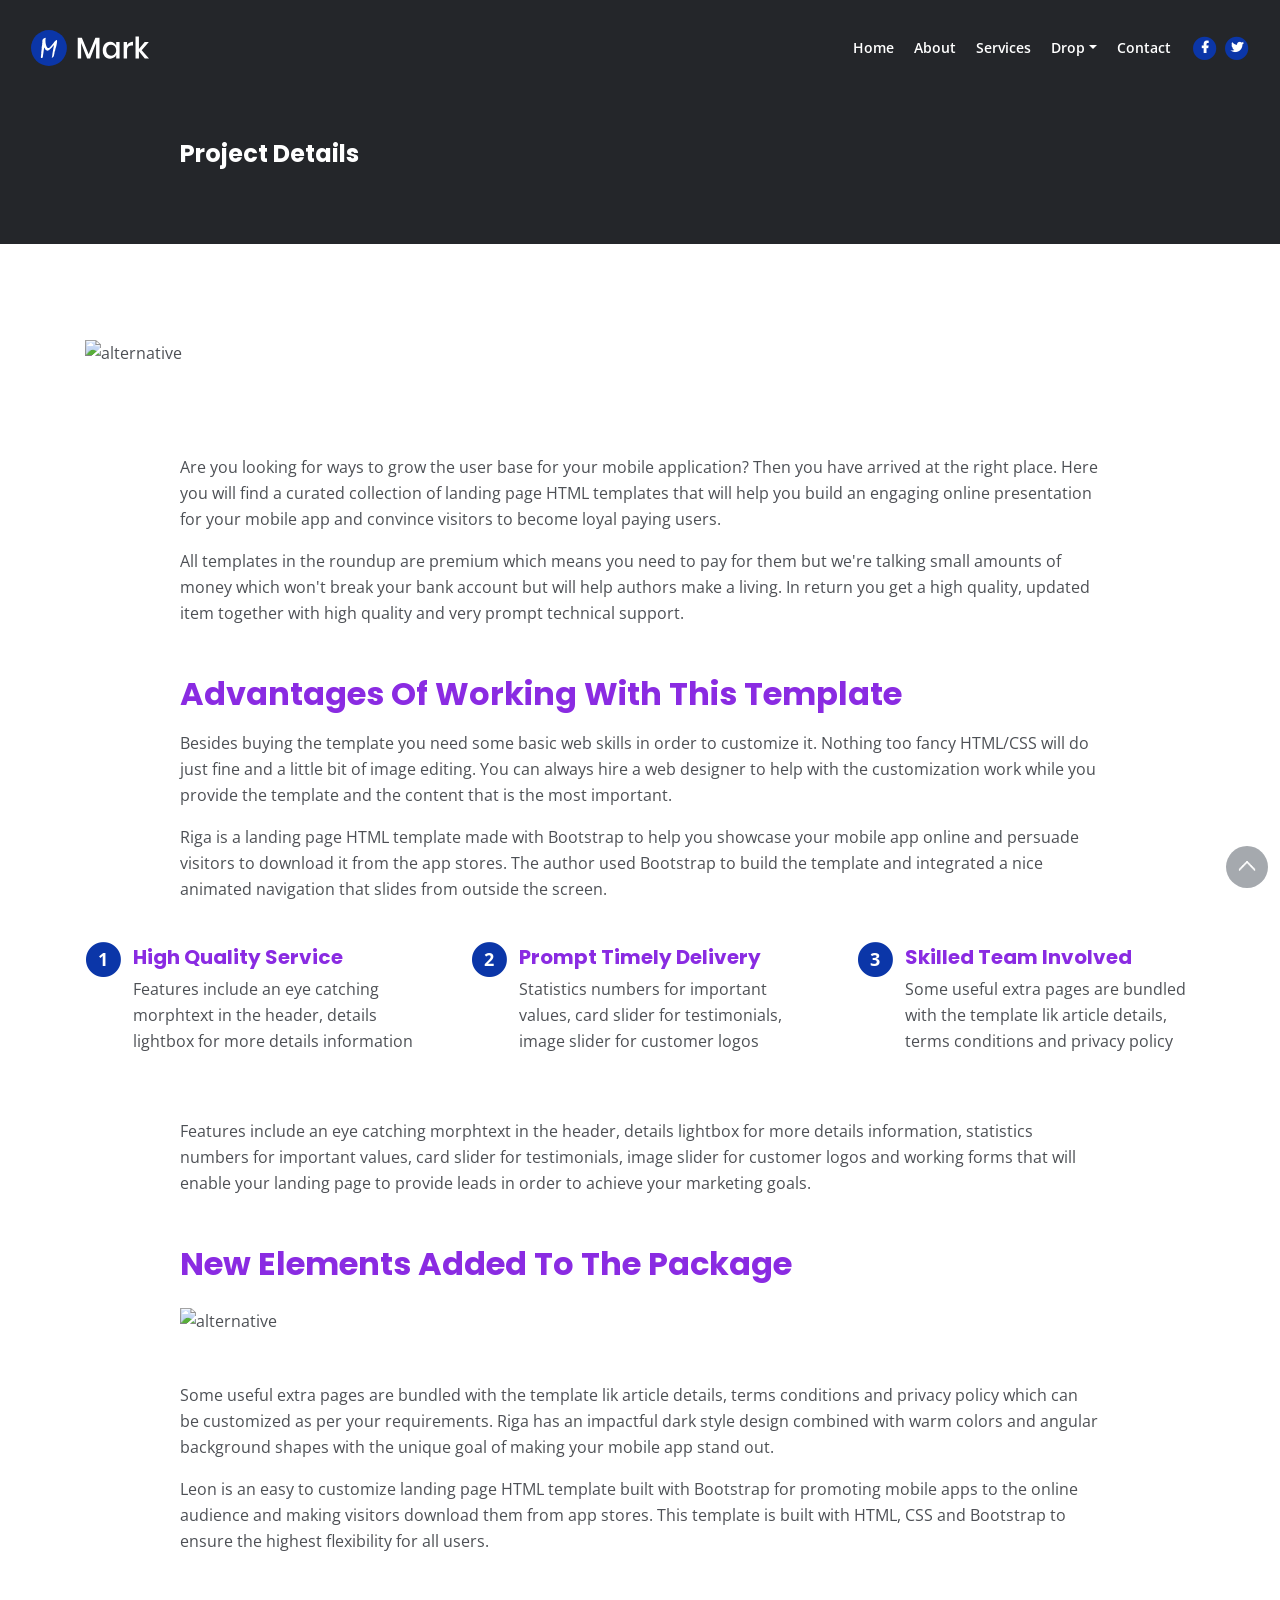
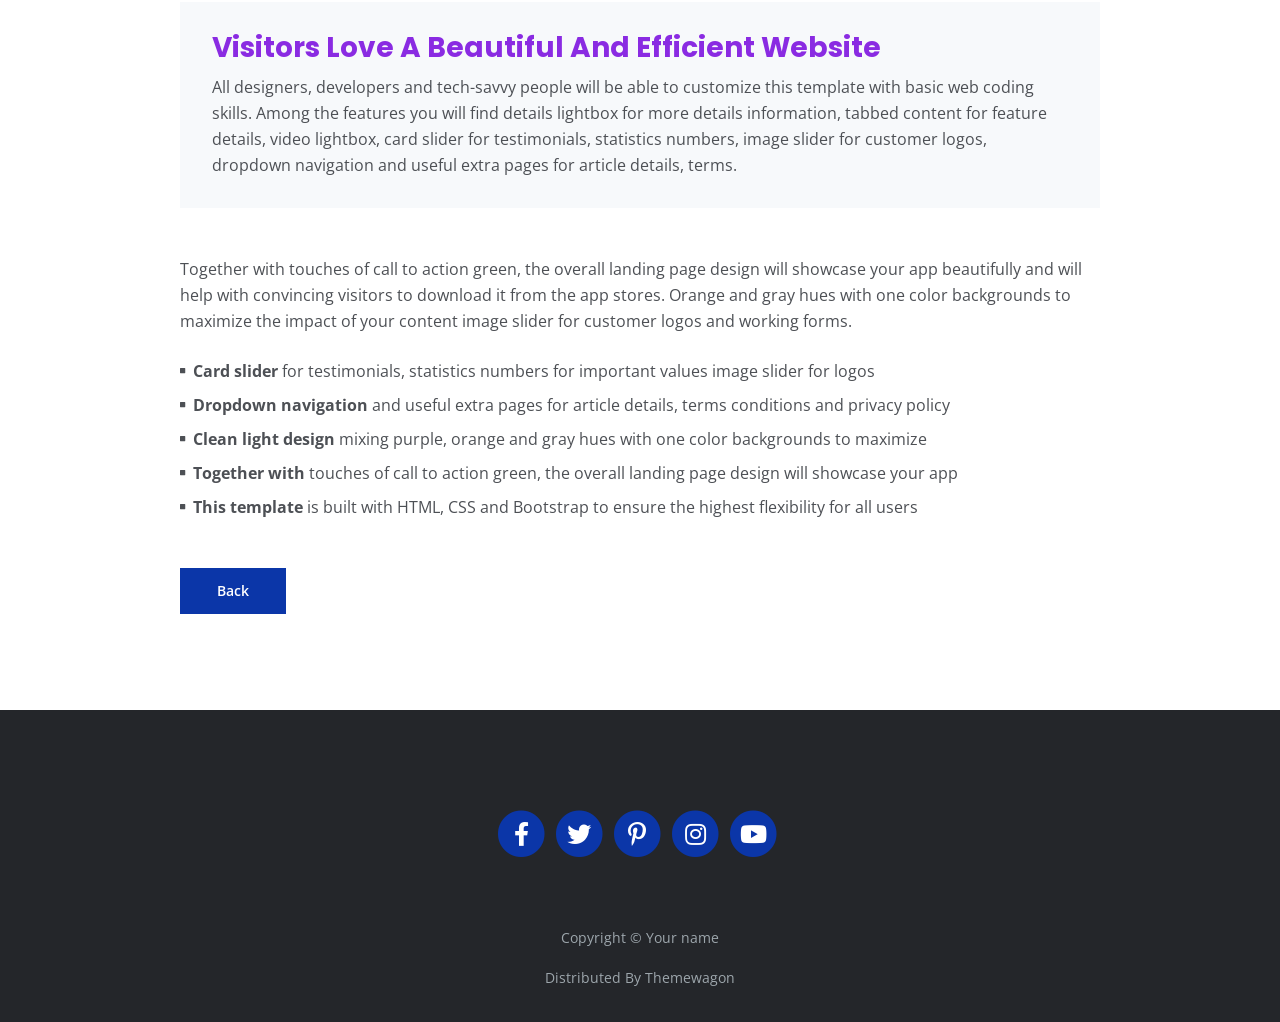
==== commit d6c2341c: "updated projects section" ====
--- a/project.html
+++ b/project.html
@@ -1,321 +1,486 @@
-<!DOCTYPE html>
+<!doctype html>
 <html lang="en">
-<head>
-    <meta charset="utf-8">
-    <meta name="viewport" content="width=device-width, initial-scale=1, shrink-to-fit=no">
-    
+  <head>
+    <meta charset="utf-8" />
+    <meta
+      name="viewport"
+      content="width=device-width, initial-scale=1, shrink-to-fit=no"
+    />
+
     <!-- SEO Meta Tags -->
-    <meta name="description" content="Your description">
-    <meta name="author" content="Your name">
+    <meta name="description" content="Your description" />
+    <meta name="author" content="Your name" />
 
     <!-- OG Meta Tags to improve the way the post looks when you share the page on Facebook, Twitter, LinkedIn -->
-	<meta property="og:site_name" content="" /> <!-- website name -->
-	<meta property="og:site" content="" /> <!-- website link -->
-	<meta property="og:title" content=""/> <!-- title shown in the actual shared post -->
-	<meta property="og:description" content="" /> <!-- description shown in the actual shared post -->
-	<meta property="og:image" content="" /> <!-- image link, make sure it's jpg -->
-	<meta property="og:url" content="" /> <!-- where do you want your post to link to -->
-	<meta name="twitter:card" content="summary_large_image"> <!-- to have large image post format in Twitter -->
+    <meta property="og:site_name" content="" />
+    <!-- website name -->
+    <meta property="og:site" content="" />
+    <!-- website link -->
+    <meta property="og:title" content="" />
+    <!-- title shown in the actual shared post -->
+    <meta property="og:description" content="" />
+    <!-- description shown in the actual shared post -->
+    <meta property="og:image" content="" />
+    <!-- image link, make sure it's jpg -->
+    <meta property="og:url" content="" />
+    <!-- where do you want your post to link to -->
+    <meta name="twitter:card" content="summary_large_image" />
+    <!-- to have large image post format in Twitter -->
 
     <!-- Webpage Title -->
     <title>Project Details - Mark</title>
-    
+
     <!-- Styles -->
-    <link rel="preconnect" href="https://fonts.gstatic.com">
-    <link href="https://fonts.googleapis.com/css2?family=Open+Sans:ital,wght@0,400;0,600;0,700;1,400&family=Poppins:wght@600&display=swap" rel="stylesheet">
-    <link href="css/bootstrap.css" rel="stylesheet">
-    <link href="css/fontawesome-all.css" rel="stylesheet">
-	<link href="css/styles.css" rel="stylesheet">
-	
-	<!-- Favicon  -->
-    <link rel="icon" href="images/favicon.png">
-</head>
-<body data-spy="scroll" data-target=".fixed-top">
-    
+    <link rel="preconnect" href="https://fonts.gstatic.com" />
+    <link
+      href="https://fonts.googleapis.com/css2?family=Open+Sans:ital,wght@0,400;0,600;0,700;1,400&family=Poppins:wght@600&display=swap"
+      rel="stylesheet"
+    />
+    <link href="css/bootstrap.css" rel="stylesheet" />
+    <link href="css/fontawesome-all.css" rel="stylesheet" />
+    <link href="css/styles.css" rel="stylesheet" />
+
+    <!-- Favicon  -->
+    <link rel="icon" href="images/favicon.png" />
+  </head>
+  <body data-spy="scroll" data-target=".fixed-top">
     <!-- Navigation -->
     <nav class="navbar navbar-expand-lg fixed-top navbar-dark">
-        <div class="container">
-            
-            <!-- Image Logo -->
-            <a class="navbar-brand logo-image" href="index.html"><img src="images/logo.svg" alt="alternative"></a>  
-
-            <!-- Text Logo - Use this if you don't have a graphic logo -->
-            <!-- <a class="navbar-brand logo-text page-scroll" href="index.html">Mark</a> -->
-
-            <button class="navbar-toggler p-0 border-0" type="button" data-toggle="offcanvas">
-                <span class="navbar-toggler-icon"></span>
-            </button>
-
-            <div class="navbar-collapse offcanvas-collapse" id="navbarsExampleDefault">
-                <ul class="navbar-nav ml-auto">
-                    <li class="nav-item">
-                        <a class="nav-link page-scroll" href="index.html#header">Home <span class="sr-only">(current)</span></a>
-                    </li>
-                    <li class="nav-item">
-                        <a class="nav-link page-scroll" href="index.html#about">About</a>
-                    </li>
-                    <li class="nav-item">
-                        <a class="nav-link page-scroll" href="index.html#services">Services</a>
-                    </li>
-                    <li class="nav-item dropdown">
-                        <a class="nav-link dropdown-toggle" href="#" id="dropdown01" data-toggle="dropdown" aria-haspopup="true" aria-expanded="false">Drop</a>
-                        <div class="dropdown-menu" aria-labelledby="dropdown01">
-                            <a class="dropdown-item page-scroll" href="project.html">Project Details</a>
-                            <div class="dropdown-divider"></div>
-                            <a class="dropdown-item page-scroll" href="terms.html">Terms Conditions</a>
-                            <div class="dropdown-divider"></div>
-                            <a class="dropdown-item page-scroll" href="privacy.html">Privacy Policy</a>
-                        </div>
-                    </li>
-                    <li class="nav-item">
-                        <a class="nav-link page-scroll" href="index.html#contact">Contact</a>
-                    </li>
-                </ul>
-                <span class="nav-item social-icons">
-                    <span class="fa-stack">
-                        <a href="#your-link">
-                            <i class="fas fa-circle fa-stack-2x"></i>
-                            <i class="fab fa-facebook-f fa-stack-1x"></i>
-                        </a>
-                    </span>
-                    <span class="fa-stack">
-                        <a href="#your-link">
-                            <i class="fas fa-circle fa-stack-2x"></i>
-                            <i class="fab fa-twitter fa-stack-1x"></i>
-                        </a>
-                    </span>
-                </span>
-            </div> <!-- end of navbar-collapse -->
-        </div> <!-- end of container -->
-    </nav> <!-- end of navbar -->
+      <div class="container">
+        <!-- Image Logo -->
+        <a class="navbar-brand logo-image" href="index.html"
+          ><img src="images/logo.svg" alt="Rony"
+        /></a>
+
+        <!-- Text Logo - Use this if you don't have a graphic logo -->
+        <!-- <a class="navbar-brand logo-text page-scroll" href="index.html">Mark</a> -->
+
+        <button
+          class="navbar-toggler p-0 border-0"
+          type="button"
+          data-toggle="offcanvas"
+        >
+          <span class="navbar-toggler-icon"></span>
+        </button>
+
+        <div
+          class="navbar-collapse offcanvas-collapse"
+          id="navbarsExampleDefault"
+        >
+          <ul class="navbar-nav ml-auto">
+            <li class="nav-item">
+              <a class="nav-link page-scroll" href="index.html#header"
+                >Home <span class="sr-only">(current)</span></a
+              >
+            </li>
+            <li class="nav-item">
+              <a class="nav-link page-scroll" href="index.html#about">About</a>
+            </li>
+            <li class="nav-item">
+              <a class="nav-link page-scroll" href="index.html#services"
+                >Services</a
+              >
+            </li>
+            <li class="nav-item dropdown">
+              <a
+                class="nav-link dropdown-toggle"
+                href="#"
+                id="dropdown01"
+                data-toggle="dropdown"
+                aria-haspopup="true"
+                aria-expanded="false"
+                >Drop</a
+              >
+              <div class="dropdown-menu" aria-labelledby="dropdown01">
+                <a class="dropdown-item page-scroll" href="project.html"
+                  >Project Details</a
+                >
+                <div class="dropdown-divider"></div>
+                <a class="dropdown-item page-scroll" href="terms.html"
+                  >Terms Conditions</a
+                >
+                <div class="dropdown-divider"></div>
+                <a class="dropdown-item page-scroll" href="privacy.html"
+                  >Privacy Policy</a
+                >
+              </div>
+            </li>
+            <li class="nav-item">
+              <a class="nav-link page-scroll" href="index.html#contact"
+                >Contact</a
+              >
+            </li>
+          </ul>
+          <span class="nav-item social-icons">
+            <span class="fa-stack">
+              <a href="#your-link">
+                <i class="fas fa-circle fa-stack-2x"></i>
+                <i class="fab fa-facebook-f fa-stack-1x"></i>
+              </a>
+            </span>
+            <span class="fa-stack">
+              <a href="#your-link">
+                <i class="fas fa-circle fa-stack-2x"></i>
+                <i class="fab fa-twitter fa-stack-1x"></i>
+              </a>
+            </span>
+          </span>
+        </div>
+        <!-- end of navbar-collapse -->
+      </div>
+      <!-- end of container -->
+    </nav>
+    <!-- end of navbar -->
     <!-- end of navigation -->
-
 
     <!-- Header -->
     <header class="ex-header">
-        <div class="container">
-            <div class="row">
-                <div class="col-xl-10 offset-xl-1">
-                    <h1>Project Details</h1>
-                </div> <!-- end of col -->
-            </div> <!-- end of row -->
-        </div> <!-- end of container -->
-    </header> <!-- end of ex-header -->
+      <div class="container">
+        <div class="row">
+          <div class="col-xl-10 offset-xl-1">
+            <h1>Project Details</h1>
+          </div>
+          <!-- end of col -->
+        </div>
+        <!-- end of row -->
+      </div>
+      <!-- end of container -->
+    </header>
+    <!-- end of ex-header -->
     <!-- end of header -->
-
 
     <!-- Basic -->
     <div class="ex-basic-1 pt-5 pb-5">
-        <div class="container">
-            <div class="row">
-                <div class="col-lg-12">
-                    <img class="img-fluid mt-5 mb-3" src="images/project-details-large.jpg" alt="alternative">
-                </div> <!-- end of col -->
-            </div> <!-- end of row -->
-        </div> <!-- end of container -->
-    </div> <!-- end of ex-basic-1 -->
+      <div class="container">
+        <div class="row">
+          <div class="col-lg-12">
+            <img
+              class="img-fluid mt-5 mb-3"
+              src="images/project-details-large.jpg"
+              alt="alternative"
+            />
+          </div>
+          <!-- end of col -->
+        </div>
+        <!-- end of row -->
+      </div>
+      <!-- end of container -->
+    </div>
+    <!-- end of ex-basic-1 -->
     <!-- end of basic -->
-
 
     <!-- Basic -->
     <div class="ex-basic-1 pt-4">
-        <div class="container">
-            <div class="row">
-                <div class="col-xl-10 offset-xl-1">
-                    <p>Are you looking for ways to grow the user base for your mobile application? Then you have arrived at the right place. Here you will find a curated collection of landing page HTML templates that will help you build an engaging online presentation for your mobile app and convince visitors to become loyal paying users.</p>
-                    <p class="mb-5">All templates in the roundup are premium which means you need to pay for them but we're talking small amounts of money which won't break your bank account but will help authors make a living. In return you get a high quality, updated item together with high quality and very prompt technical support.</p>
-
-                    <h2 class="mb-3">Advantages of working with this template</h2>
-                    <p>Besides buying the template you need some basic web skills in order to customize it. Nothing too fancy HTML/CSS will do just fine and a little bit of image editing. You can always hire a web designer to help with the customization work while you provide the template and the content that is the most important.</p>
-                    <p class="mb-4">Riga is a landing page HTML template made with Bootstrap to help you showcase your mobile app online and persuade visitors to download it from the app stores. The author used Bootstrap to build the template and integrated a nice animated navigation that slides from outside the screen.</p>
-                </div> <!-- end of col -->
-            </div> <!-- end of row -->
-        </div> <!-- end of container -->
-    </div> <!-- end of ex-basic-1 -->
+      <div class="container">
+        <div class="row">
+          <div class="col-xl-10 offset-xl-1">
+            <p>
+              Are you looking for ways to grow the user base for your mobile
+              application? Then you have arrived at the right place. Here you
+              will find a curated collection of landing page HTML templates that
+              will help you build an engaging online presentation for your
+              mobile app and convince visitors to become loyal paying users.
+            </p>
+            <p class="mb-5">
+              All templates in the roundup are premium which means you need to
+              pay for them but we're talking small amounts of money which won't
+              break your bank account but will help authors make a living. In
+              return you get a high quality, updated item together with high
+              quality and very prompt technical support.
+            </p>
+
+            <h2 class="mb-3">Advantages of working with this template</h2>
+            <p>
+              Besides buying the template you need some basic web skills in
+              order to customize it. Nothing too fancy HTML/CSS will do just
+              fine and a little bit of image editing. You can always hire a web
+              designer to help with the customization work while you provide the
+              template and the content that is the most important.
+            </p>
+            <p class="mb-4">
+              Riga is a landing page HTML template made with Bootstrap to help
+              you showcase your mobile app online and persuade visitors to
+              download it from the app stores. The author used Bootstrap to
+              build the template and integrated a nice animated navigation that
+              slides from outside the screen.
+            </p>
+          </div>
+          <!-- end of col -->
+        </div>
+        <!-- end of row -->
+      </div>
+      <!-- end of container -->
+    </div>
+    <!-- end of ex-basic-1 -->
     <!-- end of basic -->
-
 
     <!-- Cards -->
     <div class="ex-cards-1 pt-3 pb-3">
-        <div class="container">
-            <div class="row">
-                <div class="col-lg-12">
-                    
-                    <!-- Card -->
-                    <div class="card">
-                        <ul class="list-unstyled">
-                            <li class="media">
-                                <span class="fa-stack">
-                                    <span class="fas fa-circle fa-stack-2x"></span>
-                                    <span class="fa-stack-1x">1</span>
-                                </span>
-                                <div class="media-body">
-                                    <h5>High Quality Service</h5>
-                                    <p>Features include an eye catching morphtext in the header, details lightbox for more details information</p>
-                                </div>
-                            </li>
-                        </ul>
-                    </div> <!-- end of card -->
-                    <!-- end of card -->
-
-                    <!-- Card -->
-                    <div class="card">
-                        <ul class="list-unstyled">
-                            <li class="media">
-                                <span class="fa-stack">
-                                    <span class="fas fa-circle fa-stack-2x"></span>
-                                    <span class="fa-stack-1x">2</span>
-                                </span>
-                                <div class="media-body">
-                                    <h5>Prompt Timely Delivery</h5>
-                                    <p>Statistics numbers for important values, card slider for testimonials, image slider for customer logos</p>
-                                </div>
-                            </li>
-                        </ul>
-                    </div> <!-- end of card -->
-                    <!-- end of card -->
-
-                    <!-- Card -->
-                    <div class="card">
-                        <ul class="list-unstyled">
-                            <li class="media">
-                                <span class="fa-stack">
-                                    <span class="fas fa-circle fa-stack-2x"></span>
-                                    <span class="fa-stack-1x">3</span>
-                                </span>
-                                <div class="media-body">
-                                    <h5>Skilled Team Involved</h5>
-                                    <p>Some useful extra pages are bundled with the template lik article details, terms conditions and privacy policy</p>
-                                </div>
-                            </li>
-                        </ul>
-                    </div> <!-- end of card -->
-                    <!-- end of card -->
-
-                </div> <!-- end of col -->   
-            </div> <!-- end of row -->   
-        </div> <!-- end of container -->   
-    </div> <!-- end of ex-cards-1 -->
+      <div class="container">
+        <div class="row">
+          <div class="col-lg-12">
+            <!-- Card -->
+            <div class="card">
+              <ul class="list-unstyled">
+                <li class="media">
+                  <span class="fa-stack">
+                    <span class="fas fa-circle fa-stack-2x"></span>
+                    <span class="fa-stack-1x">1</span>
+                  </span>
+                  <div class="media-body">
+                    <h5>High Quality Service</h5>
+                    <p>
+                      Features include an eye catching morphtext in the header,
+                      details lightbox for more details information
+                    </p>
+                  </div>
+                </li>
+              </ul>
+            </div>
+            <!-- end of card -->
+            <!-- end of card -->
+
+            <!-- Card -->
+            <div class="card">
+              <ul class="list-unstyled">
+                <li class="media">
+                  <span class="fa-stack">
+                    <span class="fas fa-circle fa-stack-2x"></span>
+                    <span class="fa-stack-1x">2</span>
+                  </span>
+                  <div class="media-body">
+                    <h5>Prompt Timely Delivery</h5>
+                    <p>
+                      Statistics numbers for important values, card slider for
+                      testimonials, image slider for customer logos
+                    </p>
+                  </div>
+                </li>
+              </ul>
+            </div>
+            <!-- end of card -->
+            <!-- end of card -->
+
+            <!-- Card -->
+            <div class="card">
+              <ul class="list-unstyled">
+                <li class="media">
+                  <span class="fa-stack">
+                    <span class="fas fa-circle fa-stack-2x"></span>
+                    <span class="fa-stack-1x">3</span>
+                  </span>
+                  <div class="media-body">
+                    <h5>Skilled Team Involved</h5>
+                    <p>
+                      Some useful extra pages are bundled with the template lik
+                      article details, terms conditions and privacy policy
+                    </p>
+                  </div>
+                </li>
+              </ul>
+            </div>
+            <!-- end of card -->
+            <!-- end of card -->
+          </div>
+          <!-- end of col -->
+        </div>
+        <!-- end of row -->
+      </div>
+      <!-- end of container -->
+    </div>
+    <!-- end of ex-cards-1 -->
     <!-- end of cards -->
-
 
     <!-- Basic -->
     <div class="ex-basic-1 pt-3 pb-5">
-        <div class="container">
-            <div class="row">
-                <div class="col-xl-10 offset-xl-1">
-                    <p class="mb-5">Features include an eye catching morphtext in the header, details lightbox for more details information, statistics numbers for important values, card slider for testimonials, image slider for customer logos and working forms that will enable your landing page to provide leads in order to achieve your marketing goals.</p>
-                    
-                    <h2 class="mb-4">New elements added to the package</h2>
-                    <img class="img-fluid mb-5" src="images/project-details-small.jpg" alt="alternative">
-                    <p>Some useful extra pages are bundled with the template lik article details, terms conditions and privacy policy which can be customized as per your requirements. Riga has an impactful dark style design combined with warm colors and angular background shapes with the unique goal of making your mobile app stand out.</p>
-                    <p class="mb-5">Leon is an easy to customize landing page HTML template built with Bootstrap for promoting mobile apps to the online audience and making visitors download them from app stores. This template is built with HTML, CSS and Bootstrap to ensure the highest flexibility for all users.</p>
-                    <div class="text-box mb-5">
-                        <h3>Visitors love a beautiful and efficient website</h3>
-                        <p>All designers, developers and tech-savvy people will be able to customize this template with basic web coding skills. Among the features you will find details lightbox for more details information, tabbed content for feature details, video lightbox, card slider for testimonials, statistics numbers, image slider for customer logos, dropdown navigation and useful extra pages for article details, terms.</p>
-                    </div> <!-- end of text-box -->
-                    <p class="mb-4">Together with touches of call to action green, the overall landing page design will showcase your app beautifully and will help with convincing visitors to download it from the app stores. Orange and gray hues with one color backgrounds to maximize the impact of your content image slider for customer logos and working forms.</p>
-                    <ul class="list-unstyled li-space-lg mb-5">
-                        <li class="media">
-                            <i class="fas fa-square"></i>
-                            <div class="media-body"><strong>Card slider</strong> for testimonials, statistics numbers for important values image slider for logos</div>
-                        </li>
-                        <li class="media">
-                            <i class="fas fa-square"></i>
-                            <div class="media-body"><strong>Dropdown navigation</strong> and useful extra pages for article details, terms conditions and privacy policy</div>
-                        </li>
-                        <li class="media">
-                            <i class="fas fa-square"></i>
-                            <div class="media-body"><strong>Clean light design</strong> mixing purple, orange and gray hues with one color backgrounds to maximize</div>
-                        </li>
-                        <li class="media">
-                            <i class="fas fa-square"></i>
-                            <div class="media-body"><strong>Together with</strong> touches of call to action green, the overall landing page design will showcase your app</div>
-                        </li>
-                        <li class="media">
-                            <i class="fas fa-square"></i>
-                            <div class="media-body"><strong>This template</strong> is built with HTML, CSS and Bootstrap to ensure the highest flexibility for all users</div>
-                        </li>
-                    </ul>
-
-                    <a class="btn-solid-reg mb-5" href="index.html">Back</a>
-                </div> <!-- end of col -->
-            </div> <!-- end of row -->
-        </div> <!-- end of container -->
-    </div> <!-- end of ex-basic-1 -->
+      <div class="container">
+        <div class="row">
+          <div class="col-xl-10 offset-xl-1">
+            <p class="mb-5">
+              Features include an eye catching morphtext in the header, details
+              lightbox for more details information, statistics numbers for
+              important values, card slider for testimonials, image slider for
+              customer logos and working forms that will enable your landing
+              page to provide leads in order to achieve your marketing goals.
+            </p>
+
+            <h2 class="mb-4">New elements added to the package</h2>
+            <img
+              class="img-fluid mb-5"
+              src="images/project-details-small.jpg"
+              alt="alternative"
+            />
+            <p>
+              Some useful extra pages are bundled with the template lik article
+              details, terms conditions and privacy policy which can be
+              customized as per your requirements. Riga has an impactful dark
+              style design combined with warm colors and angular background
+              shapes with the unique goal of making your mobile app stand out.
+            </p>
+            <p class="mb-5">
+              Leon is an easy to customize landing page HTML template built with
+              Bootstrap for promoting mobile apps to the online audience and
+              making visitors download them from app stores. This template is
+              built with HTML, CSS and Bootstrap to ensure the highest
+              flexibility for all users.
+            </p>
+            <div class="text-box mb-5">
+              <h3>Visitors love a beautiful and efficient website</h3>
+              <p>
+                All designers, developers and tech-savvy people will be able to
+                customize this template with basic web coding skills. Among the
+                features you will find details lightbox for more details
+                information, tabbed content for feature details, video lightbox,
+                card slider for testimonials, statistics numbers, image slider
+                for customer logos, dropdown navigation and useful extra pages
+                for article details, terms.
+              </p>
+            </div>
+            <!-- end of text-box -->
+            <p class="mb-4">
+              Together with touches of call to action green, the overall landing
+              page design will showcase your app beautifully and will help with
+              convincing visitors to download it from the app stores. Orange and
+              gray hues with one color backgrounds to maximize the impact of
+              your content image slider for customer logos and working forms.
+            </p>
+            <ul class="list-unstyled li-space-lg mb-5">
+              <li class="media">
+                <i class="fas fa-square"></i>
+                <div class="media-body">
+                  <strong>Card slider</strong> for testimonials, statistics
+                  numbers for important values image slider for logos
+                </div>
+              </li>
+              <li class="media">
+                <i class="fas fa-square"></i>
+                <div class="media-body">
+                  <strong>Dropdown navigation</strong> and useful extra pages
+                  for article details, terms conditions and privacy policy
+                </div>
+              </li>
+              <li class="media">
+                <i class="fas fa-square"></i>
+                <div class="media-body">
+                  <strong>Clean light design</strong> mixing purple, orange and
+                  gray hues with one color backgrounds to maximize
+                </div>
+              </li>
+              <li class="media">
+                <i class="fas fa-square"></i>
+                <div class="media-body">
+                  <strong>Together with</strong> touches of call to action
+                  green, the overall landing page design will showcase your app
+                </div>
+              </li>
+              <li class="media">
+                <i class="fas fa-square"></i>
+                <div class="media-body">
+                  <strong>This template</strong> is built with HTML, CSS and
+                  Bootstrap to ensure the highest flexibility for all users
+                </div>
+              </li>
+            </ul>
+
+            <a class="btn-solid-reg mb-5" href="index.html">Back</a>
+          </div>
+          <!-- end of col -->
+        </div>
+        <!-- end of row -->
+      </div>
+      <!-- end of container -->
+    </div>
+    <!-- end of ex-basic-1 -->
     <!-- end of basic -->
-
 
     <!-- Footer -->
     <div class="footer bg-gray">
-        <div class="container">
-            <div class="row">
-                <div class="col-lg-12">
-                    <div class="social-container">
-                        <span class="fa-stack">
-                            <a href="#your-link">
-                                <i class="fas fa-circle fa-stack-2x"></i>
-                                <i class="fab fa-facebook-f fa-stack-1x"></i>
-                            </a>
-                        </span>
-                        <span class="fa-stack">
-                            <a href="#your-link">
-                                <i class="fas fa-circle fa-stack-2x"></i>
-                                <i class="fab fa-twitter fa-stack-1x"></i>
-                            </a>
-                        </span>
-                        <span class="fa-stack">
-                            <a href="#your-link">
-                                <i class="fas fa-circle fa-stack-2x"></i>
-                                <i class="fab fa-pinterest-p fa-stack-1x"></i>
-                            </a>
-                        </span>
-                        <span class="fa-stack">
-                            <a href="#your-link">
-                                <i class="fas fa-circle fa-stack-2x"></i>
-                                <i class="fab fa-instagram fa-stack-1x"></i>
-                            </a>
-                        </span>
-                        <span class="fa-stack">
-                            <a href="#your-link">
-                                <i class="fas fa-circle fa-stack-2x"></i>
-                                <i class="fab fa-youtube fa-stack-1x"></i>
-                            </a>
-                        </span>
-                    </div> <!-- end of social-container -->
-                </div> <!-- end of col -->
-            </div> <!-- end of row -->
-        </div> <!-- end of container -->
-    </div> <!-- end of footer -->  
+      <div class="container">
+        <div class="row">
+          <div class="col-lg-12">
+            <div class="social-container">
+              <span class="fa-stack">
+                <a href="#your-link">
+                  <i class="fas fa-circle fa-stack-2x"></i>
+                  <i class="fab fa-facebook-f fa-stack-1x"></i>
+                </a>
+              </span>
+              <span class="fa-stack">
+                <a href="#your-link">
+                  <i class="fas fa-circle fa-stack-2x"></i>
+                  <i class="fab fa-twitter fa-stack-1x"></i>
+                </a>
+              </span>
+              <span class="fa-stack">
+                <a href="#your-link">
+                  <i class="fas fa-circle fa-stack-2x"></i>
+                  <i class="fab fa-pinterest-p fa-stack-1x"></i>
+                </a>
+              </span>
+              <span class="fa-stack">
+                <a href="#your-link">
+                  <i class="fas fa-circle fa-stack-2x"></i>
+                  <i class="fab fa-instagram fa-stack-1x"></i>
+                </a>
+              </span>
+              <span class="fa-stack">
+                <a href="#your-link">
+                  <i class="fas fa-circle fa-stack-2x"></i>
+                  <i class="fab fa-youtube fa-stack-1x"></i>
+                </a>
+              </span>
+            </div>
+            <!-- end of social-container -->
+          </div>
+          <!-- end of col -->
+        </div>
+        <!-- end of row -->
+      </div>
+      <!-- end of container -->
+    </div>
     <!-- end of footer -->
-
+    <!-- end of footer -->
 
     <!-- Copyright -->
     <div class="copyright bg-gray">
-        <div class="container">
-            <div class="row">
-                <div class="col-lg-12">
-                    <p class="p-small">Copyright © <a class="no-line" href="#your-link">Your name</a></p>
-                </div> <!-- end of col -->
-            </div> <!-- enf of row -->
-        </div> <!-- end of container -->
-
-
-        <div class="container">
-            <div class="row">
-                <div class="col-lg-12">
-                    <p class="p-small">Distributed By <a class="no-line" href="https://themewagon.com/">Themewagon</a></p>
-                </div> <!-- end of col -->
-            </div> <!-- enf of row -->
-        </div> <!-- end of container -->
-    </div> <!-- end of copyright --> 
+      <div class="container">
+        <div class="row">
+          <div class="col-lg-12">
+            <p class="p-small">
+              Copyright © <a class="no-line" href="#your-link">Your name</a>
+            </p>
+          </div>
+          <!-- end of col -->
+        </div>
+        <!-- enf of row -->
+      </div>
+      <!-- end of container -->
+
+      <div class="container">
+        <div class="row">
+          <div class="col-lg-12">
+            <p class="p-small">
+              Distributed By
+              <a class="no-line" href="https://themewagon.com/">Themewagon</a>
+            </p>
+          </div>
+          <!-- end of col -->
+        </div>
+        <!-- enf of row -->
+      </div>
+      <!-- end of container -->
+    </div>
     <!-- end of copyright -->
-    
-    	
+    <!-- end of copyright -->
+
     <!-- Scripts -->
-    <script src="js/jquery.min.js"></script> <!-- jQuery for Bootstrap's JavaScript plugins -->
-    <script src="js/bootstrap.min.js"></script> <!-- Bootstrap framework -->
-    <script src="js/jquery.easing.min.js"></script> <!-- jQuery Easing for smooth scrolling between anchors -->
-    <script src="js/scripts.js"></script> <!-- Custom scripts -->
-</body>
-</html>+    <script src="js/jquery.min.js"></script>
+    <!-- jQuery for Bootstrap's JavaScript plugins -->
+    <script src="js/bootstrap.min.js"></script>
+    <!-- Bootstrap framework -->
+    <script src="js/jquery.easing.min.js"></script>
+    <!-- jQuery Easing for smooth scrolling between anchors -->
+    <script src="js/scripts.js"></script>
+    <!-- Custom scripts -->
+  </body>
+</html>
--- a/css/styles.css
+++ b/css/styles.css
@@ -29,1252 +29,1250 @@
 - Body text - dark gray #4d5055
 ******************************************/
 
-
 /**************************/
 /*     General Styles     */
 /**************************/
 body,
 html {
-    width: 100%;
-	height: 100%;
-}
-
-body, p {
-	color: #4d5055; 
-	font: 400 1rem/1.625rem "Open Sans", sans-serif;
+  width: 100%;
+  height: 100%;
+}
+
+body,
+p {
+  color: #4d5055;
+  font:
+    400 1rem/1.625rem "Open Sans",
+    sans-serif;
+}
+
+h1,
+h2,
+h3,
+h4,
+h5,
+h6 {
+  color: blueviolet;
+  text-transform: capitalize;
+  /* text-align: center; */
 }
 
 h1 {
-	color: #24262a;
-	font-weight: 700;
-	font-size: 2.5rem;
-	line-height: 3.25rem;
-	font-family: "Poppins"
+  font-weight: 700;
+  font-size: 1.5rem;
+  line-height: 2.25rem;
+  font-family: "Poppins";
 }
 
 h2 {
-	color: #24262a;
-	font-weight: 700;
-	font-size: 2rem;
-	line-height: 2.5rem;
-	font-family: "Poppins"
+  font-weight: 700;
+  font-size: 2rem;
+  line-height: 2.5rem;
+  font-family: "Poppins";
 }
 
 h3 {
-	color: #24262a;
-	font-weight: 700;
-	font-size: 1.75rem;
-	line-height: 2.25rem;
-	font-family: "Poppins"
+  font-weight: 700;
+  font-size: 1.75rem;
+  line-height: 2.25rem;
+  font-family: "Poppins";
 }
 
 h4 {
-	color: #24262a;
-	font-weight: 700;
-	font-size: 1.5rem;
-	line-height: 2rem;
-	font-family: "Poppins"
+  font-weight: 700;
+  font-size: 1.5rem;
+  line-height: 2rem;
+  font-family: "Poppins";
 }
 
 h5 {
-	color: #24262a;
-	font-weight: 700;
-	font-size: 1.25rem;
-	line-height: 1.625rem;
-	font-family: "Poppins"
+  font-weight: 700;
+  font-size: 1.25rem;
+  line-height: 1.625rem;
+  font-family: "Poppins";
 }
 
 h6 {
-	color: #24262a;
-	font-weight: 700;
-	font-size: 1rem;
-	line-height: 1.375rem;
-	font-family: "Poppins"
+  font-weight: 700;
+  font-size: 1rem;
+  line-height: 1.375rem;
+  font-family: "Poppins";
 }
 
 .p-large {
-	font-size: 1.125rem;
-	line-height: 1.75rem;
+  font-size: 1.125rem;
+  line-height: 1.75rem;
 }
 
 .p-small {
-	font-size: 0.875rem;
-	line-height: 1.5rem;
+  font-size: 0.875rem;
+  line-height: 1.5rem;
 }
 
 .testimonial-text {
-	font-style: italic;
+  font-style: italic;
 }
 
 .testimonial-author {
-	font-weight: 700;
-	font-size: 1rem;
-	line-height: 1.5rem;
+  font-weight: 700;
+  font-size: 1rem;
+  line-height: 1.5rem;
 }
 
 .li-space-lg li {
-	margin-bottom: 0.5rem;
+  margin-bottom: 0.5rem;
 }
 
 a {
-	color: #4d5055;
-	text-decoration: underline;
+  color: #4d5055;
+  text-decoration: underline;
 }
 
 a:hover {
-	color: #4d5055;
-	text-decoration: underline;
+  color: #4d5055;
+  text-decoration: underline;
 }
 
 .no-line {
-	text-decoration: none;
+  text-decoration: none;
 }
 
 .no-line:hover {
-	text-decoration: none;
+  text-decoration: none;
 }
 
 .blue {
-	color: #2259ec;
+  color: #2259ec;
 }
 
 .bg-gray {
-	background-color: #f7f9fb;
+  background-color: #f7f9fb;
 }
 
 .section-divider {
-	display: block;
-	height: 1px;
-	margin: 0;
-	border: none;
-	background-color: #d3dae2;
+  display: block;
+  height: 1px;
+  margin: 0;
+  border: none;
+  background-color: #d3dae2;
 }
 
 .btn-solid-reg {
-	display: inline-block;
-	padding: 1.375rem 2.25rem 1.375rem 2.25rem;
-	border: 1px solid #0b36a8;
-	background-color: #0b36a8;
-	color: #ffffff;
-	font-weight: 600;
-	font-size: 0.875rem;
-	line-height: 0;
-	text-decoration: none;
-	transition: all 0.2s;
+  display: inline-block;
+  padding: 1.375rem 2.25rem 1.375rem 2.25rem;
+  border: 1px solid #0b36a8;
+  background-color: #0b36a8;
+  color: #ffffff;
+  font-weight: 600;
+  font-size: 0.875rem;
+  line-height: 0;
+  text-decoration: none;
+  transition: all 0.2s;
 }
 
 .btn-solid-reg:hover {
-	background-color: transparent;
-	color: #0b36a8; /* needs to stay here because of the color property of a tag */
-	text-decoration: none;
+  background-color: transparent;
+  color: #0b36a8; /* needs to stay here because of the color property of a tag */
+  text-decoration: none;
 }
 
 .btn-solid-lg {
-	display: inline-block;
-	padding: 1.625rem 2.625rem 1.625rem 2.625rem;
-	border: 1px solid #0b36a8;
-	background-color: #0b36a8;
-	color: #ffffff;
-	font-weight: 600;
-	font-size: 0.875rem;
-	line-height: 0;
-	text-decoration: none;
-	transition: all 0.2s;
+  display: inline-block;
+  padding: 1.625rem 2.625rem 1.625rem 2.625rem;
+  border: 1px solid #0b36a8;
+  background-color: #0b36a8;
+  color: #ffffff;
+  font-weight: 600;
+  font-size: 0.875rem;
+  line-height: 0;
+  text-decoration: none;
+  transition: all 0.2s;
 }
 
 .btn-solid-lg:hover {
-	background-color: transparent;
-	color: #0b36a8; /* needs to stay here because of the color property of a tag */
-	text-decoration: none;
+  background-color: transparent;
+  color: #0b36a8; /* needs to stay here because of the color property of a tag */
+  text-decoration: none;
 }
 
 .btn-outline-reg {
-	display: inline-block;
-	padding: 1.375rem 2.25rem 1.375rem 2.25rem;
-	border: 1px solid #24262a;
-	background-color: transparent;
-	color: #24262a;
-	font-weight: 600;
-	font-size: 0.875rem;
-	line-height: 0;
-	text-decoration: none;
-	transition: all 0.2s;
+  display: inline-block;
+  padding: 1.375rem 2.25rem 1.375rem 2.25rem;
+  border: 1px solid #24262a;
+  background-color: transparent;
+  color: #24262a;
+  font-weight: 600;
+  font-size: 0.875rem;
+  line-height: 0;
+  text-decoration: none;
+  transition: all 0.2s;
 }
 
 .btn-outline-reg:hover {
-	background-color: #24262a;
-	color: #ffffff;
-	text-decoration: none;
+  background-color: #24262a;
+  color: #ffffff;
+  text-decoration: none;
 }
 
 .btn-outline-lg {
-	display: inline-block;
-	padding: 1.625rem 2.625rem 1.625rem 2.625rem;
-	border: 1px solid #24262a;
-	background-color: transparent;
-	color: #24262a;
-	font-weight: 600;
-	font-size: 0.875rem;
-	line-height: 0;
-	text-decoration: none;
-	transition: all 0.2s;
+  display: inline-block;
+  padding: 1.625rem 2.625rem 1.625rem 2.625rem;
+  border: 1px solid #24262a;
+  background-color: transparent;
+  color: #24262a;
+  font-weight: 600;
+  font-size: 0.875rem;
+  line-height: 0;
+  text-decoration: none;
+  transition: all 0.2s;
 }
 
 .btn-outline-lg:hover {
-	background-color: #24262a;
-	color: #ffffff;
-	text-decoration: none;
+  background-color: #24262a;
+  color: #ffffff;
+  text-decoration: none;
 }
 
 .btn-outline-sm {
-	display: inline-block;
-	padding: 1rem 1.5rem 1rem 1.5rem;
-	border: 1px solid #24262a;
-	background-color: transparent;
-	color: #24262a;
-	font-weight: 600;
-	font-size: 0.875rem;
-	line-height: 0;
-	text-decoration: none;
-	transition: all 0.2s;
+  display: inline-block;
+  padding: 1rem 1.5rem 1rem 1.5rem;
+  border: 1px solid #24262a;
+  background-color: transparent;
+  color: #24262a;
+  font-weight: 600;
+  font-size: 0.875rem;
+  line-height: 0;
+  text-decoration: none;
+  transition: all 0.2s;
 }
 
 .btn-outline-sm:hover {
-	background-color: #24262a;
-	color: #ffffff;
-	text-decoration: none;
+  background-color: #24262a;
+  color: #ffffff;
+  text-decoration: none;
 }
 
 .form-group {
-	position: relative;
-	margin-bottom: 1.25rem;
+  position: relative;
+  margin-bottom: 1.25rem;
 }
 
 .label-control {
-	position: absolute;
-	top: 0.875rem;
-	left: 1.5rem;
-	color: #7d838a;
-	opacity: 1;
-	font-size: 0.875rem;
-	line-height: 1.375rem;
-	cursor: text;
-	transition: all 0.2s ease;
+  position: absolute;
+  top: 0.875rem;
+  left: 1.5rem;
+  color: #7d838a;
+  opacity: 1;
+  font-size: 0.875rem;
+  line-height: 1.375rem;
+  cursor: text;
+  transition: all 0.2s ease;
 }
 
 .form-control-input:focus + .label-control,
 .form-control-input.notEmpty + .label-control,
 .form-control-textarea:focus + .label-control,
 .form-control-textarea.notEmpty + .label-control {
-	top: 0.125rem;
-	color: #4d5055;
-	opacity: 1;
-	font-size: 0.75rem;
-	font-weight: 700;
+  top: 0.125rem;
+  color: #4d5055;
+  opacity: 1;
+  font-size: 0.75rem;
+  font-weight: 700;
 }
 
 .form-control-input,
 .form-control-select {
-	display: block; /* needed for proper display of the label in Firefox, IE, Edge */
-	width: 100%;
-	padding-top: 1.125rem;
-	padding-bottom: 0.125rem;
-	padding-left: 1.5rem;
-	border: 1px solid #cbcbd1;
-	background-color: #ffffff;
-	color: #4d5055;
-	font-size: 0.875rem;
-	line-height: 1.875rem;
-	transition: all 0.2s;
-	-webkit-appearance: none; /* removes inner shadow on form inputs on ios safari */
+  display: block; /* needed for proper display of the label in Firefox, IE, Edge */
+  width: 100%;
+  padding-top: 1.125rem;
+  padding-bottom: 0.125rem;
+  padding-left: 1.5rem;
+  border: 1px solid #cbcbd1;
+  background-color: #ffffff;
+  color: #4d5055;
+  font-size: 0.875rem;
+  line-height: 1.875rem;
+  transition: all 0.2s;
+  -webkit-appearance: none; /* removes inner shadow on form inputs on ios safari */
 }
 
 .form-control-select {
-	padding-top: 0.5rem;
-	padding-bottom: 0.5rem;
-	height: 3.25rem;
-	color: #7d838a;
+  padding-top: 0.5rem;
+  padding-bottom: 0.5rem;
+  height: 3.25rem;
+  color: #7d838a;
 }
 
 select {
-    /* you should keep these first rules in place to maintain cross-browser behavior */
-    -webkit-appearance: none;
-	-moz-appearance: none;
-	-ms-appearance: none;
-    -o-appearance: none;
-    appearance: none;
-    background-image: url('../images/down-arrow.png');
-    background-position: 96% 50%;
-    background-repeat: no-repeat;
-    outline: none;
+  /* you should keep these first rules in place to maintain cross-browser behavior */
+  -webkit-appearance: none;
+  -moz-appearance: none;
+  -ms-appearance: none;
+  -o-appearance: none;
+  appearance: none;
+  background-image: url("../images/down-arrow.png");
+  background-position: 96% 50%;
+  background-repeat: no-repeat;
+  outline: none;
 }
 
 .form-control-textarea {
-	display: block; /* used to eliminate a bottom gap difference between Chrome and IE/FF */
-	width: 100%;
-	height: 14rem; /* used instead of html rows to normalize height between Chrome and IE/FF */
-	padding-top: 1.5rem;
-	padding-left: 1.3125rem;
-	border: 1px solid #cbcbd1;
-	background-color: #ffffff;
-	color: #4d5055;
-	font-size: 0.875rem;
-	line-height: 1.5rem;
-	transition: all 0.2s;
+  display: block; /* used to eliminate a bottom gap difference between Chrome and IE/FF */
+  width: 100%;
+  height: 14rem; /* used instead of html rows to normalize height between Chrome and IE/FF */
+  padding-top: 1.5rem;
+  padding-left: 1.3125rem;
+  border: 1px solid #cbcbd1;
+  background-color: #ffffff;
+  color: #4d5055;
+  font-size: 0.875rem;
+  line-height: 1.5rem;
+  transition: all 0.2s;
 }
 
 .form-control-input:focus,
 .form-control-select:focus,
 .form-control-textarea:focus {
-	border: 1px solid #a1a1a1;
-	outline: none; /* Removes blue border on focus */
+  border: 1px solid #a1a1a1;
+  outline: none; /* Removes blue border on focus */
 }
 
 .form-control-input:hover,
 .form-control-select:hover,
 .form-control-textarea:hover {
-	border: 1px solid #a1a1a1;
+  border: 1px solid #a1a1a1;
 }
 
 .checkbox {
-	font-size: 0.75rem;
-	line-height: 1.25rem;
-}
-
-input[type='checkbox'] {
-	vertical-align: -10%;
-	margin-right: 0.5rem;
+  font-size: 0.75rem;
+  line-height: 1.25rem;
+}
+
+input[type="checkbox"] {
+  vertical-align: -10%;
+  margin-right: 0.5rem;
 }
 
 .form-control-submit-button {
-	display: inline-block;
-	width: 100%;
-	height: 3.25rem;
-	border: 1px solid #0b36a8;
-	border-radius: 32px;
-	background-color: #0b36a8;
-	color: #ffffff;
-	font-weight: 600;
-	font-size: 0.875rem;
-	line-height: 0;
-	cursor: pointer;
-	transition: all 0.2s;
+  display: inline-block;
+  width: 100%;
+  height: 3.25rem;
+  border: 1px solid #0b36a8;
+  border-radius: 32px;
+  background-color: #0b36a8;
+  color: #ffffff;
+  font-weight: 600;
+  font-size: 0.875rem;
+  line-height: 0;
+  cursor: pointer;
+  transition: all 0.2s;
 }
 
 .form-control-submit-button:hover {
-	border: 1px solid #24262a;
-	background-color: transparent;
-	color: #24262a;
-}
-
+  border: 1px solid #24262a;
+  background-color: transparent;
+  color: #24262a;
+}
 
 /**********************/
 /*     Navigation     */
 /**********************/
 .navbar {
-	background-color: #24262a;
-	font-weight: 600;
-	font-size: 0.875rem;
-	line-height: 0.875rem;
-	box-shadow: 0 1px 6px 0 rgba(0, 0, 0, 0.025);
+  background-color: #24262a;
+  font-weight: 600;
+  font-size: 0.875rem;
+  line-height: 0.875rem;
+  box-shadow: 0 1px 6px 0 rgba(0, 0, 0, 0.025);
 }
 
 .navbar .navbar-brand {
-	padding-top: 0.125rem;
-	padding-bottom: 0.125rem;
+  padding-top: 0.125rem;
+  padding-bottom: 0.125rem;
 }
 
 .navbar .logo-image img {
-    width: 118px;
-	height: 36px;
+  width: 118px;
+  height: 36px;
 }
 
 .navbar .logo-text {
-	color: #ffffff;
-	font-weight: 700;
-	font-size: 1.875rem;
-	line-height: 1rem;
-	text-decoration: none;
+  color: #ffffff;
+  font-weight: 700;
+  font-size: 1.875rem;
+  line-height: 1rem;
+  text-decoration: none;
 }
 
 .offcanvas-collapse {
-	position: fixed;
-	top: 3.25rem; /* adjusts the height between the top of the page and the offcanvas menu */
-	bottom: 0;
-	left: 100%;
-	width: 100%;
-	padding-right: 1rem;
-	padding-left: 1rem;
-	overflow-y: auto;
-	visibility: hidden;
-	background-color: #24262a;
-	transition: visibility .3s ease-in-out, -webkit-transform .3s ease-in-out;
-	transition: transform .3s ease-in-out, visibility .3s ease-in-out;
-	transition: transform .3s ease-in-out, visibility .3s ease-in-out, -webkit-transform .3s ease-in-out;
+  position: fixed;
+  top: 3.25rem; /* adjusts the height between the top of the page and the offcanvas menu */
+  bottom: 0;
+  left: 100%;
+  width: 100%;
+  padding-right: 1rem;
+  padding-left: 1rem;
+  overflow-y: auto;
+  visibility: hidden;
+  background-color: #24262a;
+  transition:
+    visibility 0.3s ease-in-out,
+    -webkit-transform 0.3s ease-in-out;
+  transition:
+    transform 0.3s ease-in-out,
+    visibility 0.3s ease-in-out;
+  transition:
+    transform 0.3s ease-in-out,
+    visibility 0.3s ease-in-out,
+    -webkit-transform 0.3s ease-in-out;
 }
 
 .offcanvas-collapse.open {
-	visibility: visible;
-	-webkit-transform: translateX(-100%);
-	transform: translateX(-100%);
+  visibility: visible;
+  -webkit-transform: translateX(-100%);
+  transform: translateX(-100%);
 }
 
 .navbar .navbar-nav {
-	margin-top: 0.75rem;
-	margin-bottom: 0.5rem;
+  margin-top: 0.75rem;
+  margin-bottom: 0.5rem;
 }
 
 .navbar .nav-item .nav-link {
-	padding-top: 0.625rem;
-	padding-bottom: 0.625rem;
-	color: #ffffff;
-	text-decoration: none;
-	transition: all 0.2s ease;
+  padding-top: 0.625rem;
+  padding-bottom: 0.625rem;
+  color: #ffffff;
+  text-decoration: none;
+  transition: all 0.2s ease;
 }
 
 .navbar .nav-item.dropdown.show .nav-link,
 .navbar .nav-item .nav-link:hover,
 .navbar .nav-item .nav-link.active {
-	color: #9c9ead;
+  color: #9c9ead;
 }
 
 /* Dropdown Menu */
 .navbar .dropdown .dropdown-menu {
-	animation: fadeDropdown 0.2s; /* required for the fade animation */
+  animation: fadeDropdown 0.2s; /* required for the fade animation */
 }
 
 @keyframes fadeDropdown {
-    0% {
-        opacity: 0;
-    }
-
-    100% {
-        opacity: 1;
-	}
+  0% {
+    opacity: 0;
+  }
+
+  100% {
+    opacity: 1;
+  }
 }
 
 .navbar .dropdown-menu {
-	margin-top: 0.5rem;
-	margin-bottom: 0.5rem;
-	border: none;
-	background-color: #24262a;
+  margin-top: 0.5rem;
+  margin-bottom: 0.5rem;
+  border: none;
+  background-color: #24262a;
 }
 
 .navbar .dropdown-item {
-	padding-top: 0.5rem;
-	padding-bottom: 0.5rem;
-	color: #ffffff;
-	font-weight: 600;
-	font-size: 0.875rem;
-	line-height: 0.875rem;
-	text-decoration: none;
+  padding-top: 0.5rem;
+  padding-bottom: 0.5rem;
+  color: #ffffff;
+  font-weight: 600;
+  font-size: 0.875rem;
+  line-height: 0.875rem;
+  text-decoration: none;
 }
 
 .navbar .dropdown-item:hover {
-	background-color: #24262a;
-	color: #9c9ead;
+  background-color: #24262a;
+  color: #9c9ead;
 }
 
 .navbar .dropdown-divider {
-	width: 100%;
-	height: 1px;
-	margin: 0.5rem auto 0.5rem auto;
-	border: none;
-	background-color: #505050;
+  width: 100%;
+  height: 1px;
+  margin: 0.5rem auto 0.5rem auto;
+  border: none;
+  background-color: #505050;
 }
 /* end of dropdown menu */
 
 .navbar .fa-stack {
-	width: 2em;
-	margin-right: 0.25rem;
-	font-size: 0.75rem;
+  width: 2em;
+  margin-right: 0.25rem;
+  font-size: 0.75rem;
 }
 
 .navbar .fa-stack-2x {
-	color: #0b36a8;
-	transition: all 0.2s ease;
+  color: #0b36a8;
+  transition: all 0.2s ease;
 }
 
 .navbar .fa-stack-1x {
-	color: #ffffff;
-	transition: all 0.2s ease;
+  color: #ffffff;
+  transition: all 0.2s ease;
 }
 
 .navbar .fa-stack:hover .fa-stack-2x {
-	color: #ffffff;
+  color: #ffffff;
 }
 
 .navbar .fa-stack:hover .fa-stack-1x {
-	color: #0b36a8;
+  color: #0b36a8;
 }
 
 .navbar .navbar-toggler {
-	padding: 0;
-	border: none;
-	font-size: 1.25rem;
-}
-
+  padding: 0;
+  border: none;
+  font-size: 1.25rem;
+}
 
 /******************/
 /*     Header     */
 /******************/
 .header {
-	padding-top: 7rem;
-	padding-bottom: 5.5rem;
-	background: linear-gradient(rgba(0, 0, 0, 0.1), rgba(0, 0, 0, 0.1)), url('../images/header-background.jpg') center center no-repeat;
-	background-size: cover;
-	text-align: center;
+  /* padding-top: 4rem;
+  padding-bottom: 3.5rem; */
+  display: flex;
+  align-items: center;
+  text-align: center;
+  background:
+    linear-gradient(rgba(0, 0, 0, 0.1), rgba(0, 0, 0, 0.1)),
+    url("../images/header-background.jpg") center center no-repeat;
+  background-size: cover;
+  text-align: center;
 }
 
 .header .h1-large {
-	margin-bottom: 1.75rem;
-	color: #ffffff;
+  font-size: 2.75rem;
+  line-height: 3.5rem;
+  margin-bottom: 1.75rem;
+  color: #ffffff;
 }
 
 .header .btn-solid-lg:hover {
-	border: 1px solid #ffffff;
-	color: #ffffff;
-}
-
+  border: 1px solid #ffffff;
+  color: #ffffff;
+}
+
+.header .btn-solid-lg {
+  border-radius: 0.25rem;
+}
 .header .btn-outline-lg {
-	padding: 1.625rem 1.625rem 1.625rem 1.625rem;
-	border: none;
-	color: #ffffff;
+  padding: 1.625rem 1.625rem 1.625rem 1.625rem;
+  border: none;
+  border-radius: 2rem;
+  color: #ffffff;
 }
 
 .header .btn-outline-lg:hover {
-	background: transparent;
-	color: #9c9ead;
-	text-decoration: none;
+  background: transparent;
+  color: #9c9ead;
+  text-decoration: none;
 }
 
 .header .btn-outline-lg .fas {
-	margin-right: 0.375rem;
-}
-
+  margin-right: 0.375rem;
+}
 
 /*****************/
 /*     About     */
 /*****************/
 .basic-1 {
-	padding-top: 7.75rem;
-	padding-bottom: 5.25rem;
+  padding-top: 7.75rem;
+  padding-bottom: 5.25rem;
 }
 
 .basic-1 .text-container {
-	margin-bottom: 3rem;
+  margin-bottom: 3rem;
 }
 
 .basic-1 .time {
-	margin-bottom: 0.5rem;
-	color: #0b36a8;
-	font-weight: 600;
-	font-size: 0.875rem;
-	line-height: 1.5rem;
-	font-family: "Poppins";
+  margin-bottom: 0.5rem;
+  color: #0b36a8;
+  font-weight: 600;
+  font-size: 0.875rem;
+  line-height: 1.5rem;
+  font-family: "Poppins";
 }
 
 .basic-1 h6 {
-	margin-bottom: 0.125rem;
-}
-
+  margin-bottom: 0.125rem;
+}
 
 /********************/
 /*     Services     */
 /********************/
 .basic-2 {
-	padding-top: 7.75rem;
-	padding-bottom: 5.25rem;
+  padding-top: 7.75rem;
+  padding-bottom: 5.25rem;
 }
 
 .basic-2 .h2-heading {
-	margin-bottom: 0.75rem;
-	text-align: center;
+  margin-bottom: 0.75rem;
+  text-align: center;
 }
 
 .basic-2 .p-heading {
-	margin-bottom: 4rem;
-	text-align: center;
+  margin-bottom: 4rem;
+  text-align: center;
 }
 
 .basic-2 .text-box {
-	margin-bottom: 3rem;
-	padding: 3.5rem 1rem 2.125rem 1rem;
-	border: 1px solid #cfd7de;
+  margin-bottom: 3rem;
+  padding: 3.5rem 1rem 2.125rem 1rem;
+  border: 1px solid #cfd7de;
 }
 
 .basic-2 .fas,
 .basic-2 .far {
-	margin-bottom: 1.75rem;
-	color: #0b36a8;
-	font-size: 3.5rem;
+  margin-bottom: 1.75rem;
+  color: #0b36a8;
+  font-size: 3.5rem;
 }
 
 .basic-2 h4 {
-	letter-spacing: 1px;
-}
-
+  letter-spacing: 1px;
+}
 
 /*******************/
 /*     Details     */
 /*******************/
 .split .area-1 {
-	height: 430px;
-	background: linear-gradient(to bottom right, rgba(25, 26, 29, 0.5), rgba(25, 26, 29, 0.5)), url('../images/details-background.jpg') center center no-repeat;
-	background-size: cover;
+  height: 430px;
+  background:
+    linear-gradient(
+      to bottom right,
+      rgba(25, 26, 29, 0.5),
+      rgba(25, 26, 29, 0.5)
+    ),
+    url("../images/details-background.jpg") center center no-repeat;
+  background-size: cover;
 }
 
 .split .area-2 {
-	padding-top: 7.75rem;
-	padding-bottom: 7.75rem;
+  padding-top: 7.75rem;
+  padding-bottom: 7.75rem;
 }
 
 .split p {
-	margin-bottom: 2.25rem;
+  margin-bottom: 2.25rem;
 }
 
 .split .icons-container {
-	margin-top: 3rem;
+  margin-top: 3rem;
 }
 
 .split .icons-container img {
-	width: 50px;
-	margin-right: 0.625rem;
-	margin-bottom: 0.75rem;
-}
-
+  width: 50px;
+  margin-right: 0.625rem;
+  margin-bottom: 0.75rem;
+}
 
 /********************/
 /*     Projects     */
 /********************/
 .basic-3 {
-	padding-top: 7.75rem;
-	padding-bottom: 1rem;
+  padding-top: 7.75rem;
+  padding-bottom: 1rem;
 }
 
 .basic-3 .h2-heading {
-	margin-bottom: 0.75rem;
-	text-align: center;
+  margin-bottom: 0.75rem;
+  text-align: center;
 }
 
 .basic-3 .p-heading {
-	margin-bottom: 4rem;
-	text-align: center;
+  margin-bottom: 4rem;
+  text-align: center;
 }
 
 .basic-3 .text-container {
-	margin-bottom: 4rem;
+  margin-bottom: 4rem;
 }
 
 .basic-3 .image-container {
-	margin-bottom: 1rem;
+  margin-bottom: 1rem;
 }
 
 /* Hover Animation */
 .basic-3 .image-container {
-	overflow: hidden;
-	margin-right: auto;
-	margin-left: auto;
+  overflow: hidden;
+  margin-right: auto;
+  margin-left: auto;
 }
 
 .basic-3 .image-container img {
-	margin: 0;
-	transition: all 0.2s;
+  margin: 0;
+  transition: all 0.2s;
 }
 
 .basic-3 .image-container:hover img {
-	-moz-transform: scale(1.1);
-	-webkit-transform: scale(1.1);
-	transform: scale(1.1);
-} 
+  -moz-transform: scale(1.1);
+  -webkit-transform: scale(1.1);
+  transform: scale(1.1);
+}
 /* end of hover animation */
-
 
 /*****************/
 /*     Works     */
 /*****************/
 .basic-4 {
-	padding-bottom: 1rem;
+  padding-bottom: 1rem;
 }
 
 .basic-4 .text-container {
-	margin-bottom: 4rem;
+  margin-bottom: 4rem;
 }
 
 .basic-4 .image-container {
-	margin-bottom: 1rem;
+  margin-bottom: 1rem;
 }
 
 /* Hover Animation */
 .basic-4 .image-container {
-	overflow: hidden;
-	margin-right: auto;
-	margin-left: auto;
+  overflow: hidden;
+  margin-right: auto;
+  margin-left: auto;
 }
 
 .basic-4 .image-container img {
-	margin: 0;
-	transition: all 0.2s;
+  margin: 0;
+  transition: all 0.2s;
 }
 
 .basic-4 .image-container:hover img {
-	-moz-transform: scale(1.15);
-	-webkit-transform: scale(1.15);
-	transform: scale(1.15);
-} 
+  -moz-transform: scale(1.15);
+  -webkit-transform: scale(1.15);
+  transform: scale(1.15);
+}
 /* end of hover animation */
-
 
 /************************/
 /*     Testimonials     */
 /************************/
 .cards-1 {
-	padding-top: 3rem;
-	padding-bottom: 3.875rem;
+  padding-top: 3rem;
+  padding-bottom: 3.875rem;
 }
 
 .cards-1 .h2-heading {
-	margin-bottom: 3rem;
-	text-align: center;
+  margin-bottom: 3rem;
+  text-align: center;
 }
 
 .cards-1 .card {
-	margin-bottom: 4rem;
-	border: none;
+  margin-bottom: 4rem;
+  border: none;
 }
 
 .cards-1 .card-body {
-	padding: 0;
-	text-align: center;
+  padding: 0;
+  text-align: center;
 }
 
 .cards-1 .testimonial-text {
-	margin-bottom: 1.625rem;
+  margin-bottom: 1.625rem;
 }
 
 .cards-1 img {
-	display: inline-block;
-	width: 60px;
-	margin-bottom: 0.875rem;
-	border-radius: 50%;
+  display: inline-block;
+  width: 60px;
+  margin-bottom: 0.875rem;
+  border-radius: 50%;
 }
 
 .cards-1 .text {
-	margin-top: 0.375rem;
+  margin-top: 0.375rem;
 }
 
 .cards-1 .testimonial-author {
-	color: #24262a;
+  color: #24262a;
 }
 
 .cards-1 .testimonial-author,
 .cards-1 .occupation {
-	font-size: 0.875rem;
-	line-height: 1.375rem;
-}
-
+  font-size: 0.875rem;
+  line-height: 1.375rem;
+}
 
 /*********************/
 /*     Questions     */
 /*********************/
 .accordion-1 {
-	padding-top: 7.75rem;
-	padding-bottom: 6.75rem;
+  padding-top: 7.75rem;
+  padding-bottom: 6.75rem;
 }
 
 .accordion-1 .h2-heading {
-	margin-bottom: 2.5rem;
-	text-align: center;
+  margin-bottom: 2.5rem;
+  text-align: center;
 }
 
 .accordion-1 .card {
-	margin-bottom: 1.75rem;
-	border: none;
+  margin-bottom: 1.75rem;
+  border: none;
 }
 
 .accordion-1 .card-header {
-	padding: 0;
-	border: none;
-	background-color: transparent;
+  padding: 0;
+  border: none;
+  background-color: transparent;
 }
 
 .accordion-1 .card button {
-	padding: 0;
-	color: #24262a;
-	font-weight: 600;
-	font-size: 1.125rem;
-	line-height: 1.75rem;
-	font-family: 'Poppins';
+  padding: 0;
+  color: #24262a;
+  font-weight: 600;
+  font-size: 1.125rem;
+  line-height: 1.75rem;
+  font-family: "Poppins";
 }
 
 .accordion-1 .card button:hover {
-	text-decoration: none;
+  text-decoration: none;
 }
 
 .accordion-1 .card button:before {
-	float: left;
-	margin-right: 0.625rem;
-	font-family: 'Font Awesome 5 Free';
-	font-weight: 900;
-	content: "\f078";
-	transition: all 0.2s;
+  float: left;
+  margin-right: 0.625rem;
+  font-family: "Font Awesome 5 Free";
+  font-weight: 900;
+  content: "\f078";
+  transition: all 0.2s;
 }
 
 .accordion-1 .card button.collapsed:before {
-	-webkit-transform: rotate(180deg);
-	-moz-transform: rotate(180deg);
-	transform: rotate(180deg);
-} 
+  -webkit-transform: rotate(180deg);
+  -moz-transform: rotate(180deg);
+  transform: rotate(180deg);
+}
 
 .accordion-1 .card-body {
-	padding: 0.75rem 1.5rem 0.5rem 1.5rem;
-}
-
+  padding: 0.75rem 1.5rem 0.5rem 1.5rem;
+}
 
 /*******************/
 /*     Contact     */
 /*******************/
 .form-1 {
-	padding-top: 7.75rem;
-	padding-bottom: 7rem;
-	text-align: center;
+  padding-top: 7.75rem;
+  padding-bottom: 7rem;
+  text-align: center;
 }
 
 .form-1 .h2-heading {
-	margin-bottom: 0.75rem;
-	text-align: center;
+  margin-bottom: 0.75rem;
+  text-align: center;
 }
 
 .form-1 .p-heading {
-	margin-bottom: 4rem;
-}
-
+  margin-bottom: 4rem;
+}
 
 /******************/
 /*     Footer     */
 /******************/
 .footer {
-	padding-top: 6.25rem;
-	padding-bottom: 2rem;
-	background-color: #24262a;
-	text-align: center;
+  padding-top: 6.25rem;
+  padding-bottom: 2rem;
+  background-color: #24262a;
+  text-align: center;
 }
 
 .footer a {
-	text-decoration: none;
+  text-decoration: none;
 }
 
 .footer .fa-stack {
-	width: 2em;
-	margin-bottom: 1.25rem;
-	margin-right: 0.375rem;
-	font-size: 1.5rem;
+  width: 2em;
+  margin-bottom: 1.25rem;
+  margin-right: 0.375rem;
+  font-size: 1.5rem;
 }
 
 .footer .fa-stack .fa-stack-1x {
-    color: #ffffff;
-	transition: all 0.2s ease;
+  color: #ffffff;
+  transition: all 0.2s ease;
 }
 
 .footer .fa-stack .fa-stack-2x {
-	color: #0b36a8;
-	transition: all 0.2s ease;
+  color: #0b36a8;
+  transition: all 0.2s ease;
 }
 
 .footer .fa-stack:hover .fa-stack-1x {
-	color: #0b36a8;
+  color: #0b36a8;
 }
 
 .footer .fa-stack:hover .fa-stack-2x {
-    color: #ffffff;
-}
-
+  color: #ffffff;
+}
 
 /*********************/
 /*     Copyright     */
 /*********************/
 .copyright {
-	padding-top: 1rem;
-	padding-bottom: 1rem;
-	background-color: #24262a;
-	text-align: center;
+  padding-top: 1rem;
+  padding-bottom: 1rem;
+  background-color: #24262a;
+  text-align: center;
 }
 
 .copyright .p-small {
-	color: #9da6ac;
-	text-align: center;
+  color: #9da6ac;
+  text-align: center;
 }
 
 .copyright a {
-	color: #9da6ac;
-}
-
+  color: #9da6ac;
+}
 
 /******************************/
 /*     Back To Top Button     */
 /******************************/
 a.back-to-top {
-	position: fixed;
-	z-index: 999;
-	right: 12px;
-	bottom: 12px;
-	display: none;
-	width: 42px;
-	height: 42px;
-	border-radius: 30px;
-	background: #3a424d url("../images/up-arrow.png") no-repeat center 47%;
-	background-size: 18px 18px;
-	text-indent: -9999px;
+  position: fixed;
+  z-index: 999;
+  right: 12px;
+  bottom: 12px;
+  display: none;
+  width: 42px;
+  height: 42px;
+  border-radius: 30px;
+  background: #3a424d url("../images/up-arrow.png") no-repeat center 47%;
+  background-size: 18px 18px;
+  text-indent: -9999px;
 }
 
 a:hover.back-to-top {
-	background-color: #0b36a8;
-}
-
+  background-color: #0b36a8;
+}
 
 /***********************/
 /*     Extra Pages     */
 /***********************/
 .ex-header {
-	padding-top: 8.5rem;
-	padding-bottom: 4rem;
-	background-color: #24262a;
+  padding-top: 8.5rem;
+  padding-bottom: 4rem;
+  background-color: #24262a;
 }
 
 .ex-header h1 {
-	color: #ffffff;
+  color: #ffffff;
 }
 
 .ex-basic-1 .list-unstyled .fas {
-	font-size: 0.375rem;
-	line-height: 1.625rem;
+  font-size: 0.375rem;
+  line-height: 1.625rem;
 }
 
 .ex-basic-1 .list-unstyled .media-body {
-	margin-left: 0.5rem;
+  margin-left: 0.5rem;
 }
 
 .ex-basic-1 .text-box {
-	padding: 1.25rem 1.25rem 0.5rem 1.25rem;
-	background-color: #f7f9fb;
+  padding: 1.25rem 1.25rem 0.5rem 1.25rem;
+  background-color: #f7f9fb;
 }
 
 .ex-cards-1 .card {
-	border: none;
-	background-color: transparent;
+  border: none;
+  background-color: transparent;
 }
 
 .ex-cards-1 .card .fa-stack {
-	width: 2em;
-	font-size: 1.125rem;
+  width: 2em;
+  font-size: 1.125rem;
 }
 
 .ex-cards-1 .card .fa-stack-2x {
-	color: #0b36a8;
+  color: #0b36a8;
 }
 
 .ex-cards-1 .card .fa-stack-1x {
-	color: #ffffff;
-	font-weight: 700;
-	line-height: 2.125rem;
+  color: #ffffff;
+  font-weight: 700;
+  line-height: 2.125rem;
 }
 
 .ex-cards-1 .card .list-unstyled .media-body {
-	margin-left: 0.75rem;
+  margin-left: 0.75rem;
 }
 
 .ex-cards-1 .card .list-unstyled .media-body h5 {
-	margin-top: 0.125rem;
-	margin-bottom: 0.375rem;
-}
-
+  margin-top: 0.125rem;
+  margin-bottom: 0.375rem;
+}
 
 /*************************/
 /*     Media Queries     */
-/*************************/	
+/*************************/
 /* Min-width 768px */
 @media (min-width: 768px) {
-
-	/* Header */
-	.header {
-		padding-top: 11rem;
-		padding-bottom: 9rem;
-	}
-	/* end of header */
-
-
-	/* Services */
-	.basic-2 .text-box {
-		padding-right: 2.125rem;
-		padding-left: 2.125rem;
-	}
-	/* end of services */
-
-
-	/* Extra Pages */
-	.ex-basic-1 .text-box {
-		padding: 1.75rem 2rem 0.875rem 2rem;
-	}
-	/* end of extra pages */
+  /* Header */
+  .header {
+    padding-top: 11rem;
+    padding-bottom: 9rem;
+  }
+  /* end of header */
+
+  /* Services */
+  .basic-2 .text-box {
+    padding-right: 2.125rem;
+    padding-left: 2.125rem;
+  }
+  /* end of services */
+
+  /* Extra Pages */
+  .ex-basic-1 .text-box {
+    padding: 1.75rem 2rem 0.875rem 2rem;
+  }
+  /* end of extra pages */
 }
 /* end of min-width 768px */
-
 
 /* Min-width 992px */
 @media (min-width: 992px) {
-	
-	/* General Styles */
-	.h2-heading {
-		width: 35.25rem;
-		margin-right: auto;
-		margin-left: auto;
-	}
-
-	.p-heading {
-		width: 46rem;
-		margin-right: auto;
-		margin-left: auto;
-	}
-	/* end of general styles */
-
-
-	/* Navigation */
-	.navbar {
-		padding-top: 1.75rem;
-		background-color: transparent;
-		box-shadow: none;
-		transition: all 0.2s;
-	}
-
-	.navbar.top-nav-collapse {
-		padding-top: 0.5rem;
-		padding-top: 0.5rem;
-		background-color: #24262a;
-		box-shadow: 0 3px 6px 0 rgba(0, 0, 0, 0.025);
-	}
-
-	.offcanvas-collapse {
-		position: static;
-		top: auto;
-		bottom: auto;
-		left: auto;
-		width: auto;
-		padding-right: 0;
-		padding-left: 0;
-		background-color: transparent;
-		overflow-y: visible;
-		visibility: visible;
-	}
-
-	.offcanvas-collapse.open {
-		-webkit-transform: none;
-		transform: none;
-	}
-
-	.navbar .navbar-nav {
-		margin-top: 0;
-		margin-bottom: 0;
-	}
-	
-	.navbar .nav-item .nav-link {
-		padding-right: 0.625rem;
-		padding-left: 0.625rem;
-	}
-
-	.navbar .dropdown-menu {
-		margin-top: 0.25rem;
-		box-shadow: 0 3px 3px 1px rgba(0, 0, 0, 0.08);
-	}
-
-	.navbar .dropdown-divider {
-		width: 90%;
-	}
-
-	.navbar .social-icons {
-		margin-left: 0.5rem;
-	}
-	
-	.navbar .fa-stack {
-		margin-right: 0;
-		margin-left: 0.25rem;
-	}
-	/* end of navigation */
-
-
-	/* Header */
-	.header {
-		padding-top: 15rem;
-		padding-bottom: 14rem;
-		text-align: left;
-	}
-	/* end of header */
-
-
-	/* Details */
-	.split {
-		height: 760px;
-	}
-	
-	.split .area-1 {
-		height: 100%;
-		width: 50%;
-		display: inline-block;
-	}
-	
-	.split .area-2 {
-		height: 100%;
-		width: 50%;
-		display: inline-block;
-		vertical-align: top;
-	}
-
-	.split .text-container {
-		width: 400px;
-		margin-left: 3rem;
-	}
-	/* end of details */
-
-
-	/* Testimonials */
-	.cards-1 .card {
-		display: inline-block;
-		width: 290px;
-		vertical-align: top;
-	}
-
-	.cards-1 .card:nth-of-type(3n+2) {
-		margin-right: 1.5rem;
-		margin-left: 1.5rem;
-	}
-
-	.cards-1 .card-body {
-		text-align: left;
-	}
-
-	.cards-1 .details {
-		display: flex;
-		align-items: flex-start;
-	}
-	
-	.cards-1 .details .text {
-		flex-direction: column;
-	}
-	
-	.cards-1 .details img {
-		margin-right: 1.125rem;
-	}
-	/* end of testimonials */
-
-
-	/* Accordion */
-	.accordion-1 .accordion {
-		width: 730px;
-		margin-right: auto;
-		margin-left: auto;
-	}
-	/* end of accordion */
-
-
-	/* Contact */
-	.form-1 form {
-		width: 790px;
-		margin-right: auto;
-		margin-left: auto;
-	}
-	/* end of contact */
-
-
-	/* Extra Pages */
-	.ex-cards-1 .card {
-		display: inline-block;
-		width: 296px;
-		vertical-align: top;
-	}
-
-	.ex-cards-1 .card:nth-of-type(3n+2) {
-		margin-right: 1rem;
-		margin-left: 1rem;
-	}
-	/* end of extra pages */
+  /* General Styles */
+  .h2-heading {
+    width: 35.25rem;
+    margin-right: auto;
+    margin-left: auto;
+  }
+
+  .p-heading {
+    width: 46rem;
+    margin-right: auto;
+    margin-left: auto;
+  }
+  /* end of general styles */
+
+  /* Navigation */
+  .navbar {
+    padding-top: 1.75rem;
+    background-color: transparent;
+    box-shadow: none;
+    transition: all 0.2s;
+  }
+
+  .navbar.top-nav-collapse {
+    padding-top: 0.5rem;
+    padding-top: 0.5rem;
+    background-color: #24262a;
+    box-shadow: 0 3px 6px 0 rgba(0, 0, 0, 0.025);
+  }
+
+  .offcanvas-collapse {
+    position: static;
+    top: auto;
+    bottom: auto;
+    left: auto;
+    width: auto;
+    padding-right: 0;
+    padding-left: 0;
+    background-color: transparent;
+    overflow-y: visible;
+    visibility: visible;
+  }
+
+  .offcanvas-collapse.open {
+    -webkit-transform: none;
+    transform: none;
+  }
+
+  .navbar .navbar-nav {
+    margin-top: 0;
+    margin-bottom: 0;
+  }
+
+  .navbar .nav-item .nav-link {
+    padding-right: 0.625rem;
+    padding-left: 0.625rem;
+  }
+
+  .navbar .dropdown-menu {
+    margin-top: 0.25rem;
+    box-shadow: 0 3px 3px 1px rgba(0, 0, 0, 0.08);
+  }
+
+  .navbar .dropdown-divider {
+    width: 90%;
+  }
+
+  .navbar .social-icons {
+    margin-left: 0.5rem;
+  }
+
+  .navbar .fa-stack {
+    margin-right: 0;
+    margin-left: 0.25rem;
+  }
+  /* end of navigation */
+
+  /* Header */
+  .header {
+    padding-top: 15rem;
+    padding-bottom: 14rem;
+    text-align: left;
+  }
+  /* end of header */
+
+  /* Details */
+  .split {
+    height: 760px;
+  }
+
+  .split .area-1 {
+    height: 100%;
+    width: 50%;
+    display: inline-block;
+  }
+
+  .split .area-2 {
+    height: 100%;
+    width: 50%;
+    display: inline-block;
+    vertical-align: top;
+  }
+
+  .split .text-container {
+    width: 400px;
+    margin-left: 3rem;
+  }
+  /* end of details */
+
+  /* Testimonials */
+  .cards-1 .card {
+    display: inline-block;
+    width: 290px;
+    vertical-align: top;
+  }
+
+  .cards-1 .card:nth-of-type(3n + 2) {
+    margin-right: 1.5rem;
+    margin-left: 1.5rem;
+  }
+
+  .cards-1 .card-body {
+    text-align: left;
+  }
+
+  .cards-1 .details {
+    display: flex;
+    align-items: flex-start;
+  }
+
+  .cards-1 .details .text {
+    flex-direction: column;
+  }
+
+  .cards-1 .details img {
+    margin-right: 1.125rem;
+  }
+  /* end of testimonials */
+
+  /* Accordion */
+  .accordion-1 .accordion {
+    width: 730px;
+    margin-right: auto;
+    margin-left: auto;
+  }
+  /* end of accordion */
+
+  /* Contact */
+  .form-1 form {
+    width: 790px;
+    margin-right: auto;
+    margin-left: auto;
+  }
+  /* end of contact */
+
+  /* Extra Pages */
+  .ex-cards-1 .card {
+    display: inline-block;
+    width: 296px;
+    vertical-align: top;
+  }
+
+  .ex-cards-1 .card:nth-of-type(3n + 2) {
+    margin-right: 1rem;
+    margin-left: 1rem;
+  }
+  /* end of extra pages */
 }
 /* end of min-width 992px */
-
 
 /* Min-width 1200px */
 @media (min-width: 1200px) {
-
-	/* General Styles */
-	.h1-large {
-		font-size: 3.75rem;
-		line-height: 4.625rem;
-	}
-	/* end of general styles */
-
-
-	/* Navigation */
-	.navbar .container {
-		max-width: 1330px;
-	}
-	/* end of navigation */
-
-
-	/* Header */
-	.header {
-		padding-top: 18.25rem;
-		padding-bottom: 17.25rem;
-	}
-	/* end of header */
-
-
-	/* About */
-	.basic-1 .text-container.first {
-		margin-right: 2rem;
-	}
-
-	.basic-1 .text-container.second {
-		margin-right: 1rem;
-		margin-left: 1rem;
-	}
-
-	.basic-1 .text-container.third {
-		margin-left: 2rem;
-	}
-	/* end of about */
-
-
-	/* Details */
-	.split {
-		height: 700px;
-	}
-
-	.split .text-container {
-		width: 460px;
-		margin-left: 5rem;
-	}
-	/* end of details */
-
-
-	/* Testimonials */
-	.cards-1 .card {
-		width: 338px;
-	}
-	
-	.cards-1 .card:nth-of-type(3n+2) {
-		margin-right: 2.625rem;
-		margin-left: 2.625rem;
-	}
-	/* end of testimonials */
-	
-
-	/* Extra Pages */
-	.ex-cards-1 .card {
-		width: 336px;
-	}
-
-	.ex-cards-1 .card:nth-of-type(3n+2) {
-		margin-right: 2.875rem;
-		margin-left: 2.875rem;
-	}
-	/* end of extra pages */
-}
-/* end of min-width 1200px */+  /* General Styles */
+  .h1-large {
+    font-size: 3.25rem;
+    line-height: 4rem;
+  }
+  /* end of general styles */
+
+  /* Navigation */
+  .navbar .container {
+    max-width: 1330px;
+  }
+  /* end of navigation */
+
+  /* Header */
+  .header {
+    /* padding-top: 7.25rem;
+    padding-bottom: 7.25rem; */
+    padding-top: auto;
+    padding-bottom: auto;
+  }
+  /* end of header */
+
+  /* About */
+  .basic-1 .text-container.first {
+    margin-right: 2rem;
+  }
+
+  .basic-1 .text-container.second {
+    margin-right: 1rem;
+    margin-left: 1rem;
+  }
+
+  .basic-1 .text-container.third {
+    margin-left: 2rem;
+  }
+  /* end of about */
+
+  /* Details */
+  .split {
+    height: 700px;
+  }
+
+  .split .text-container {
+    width: 460px;
+    margin-left: 5rem;
+  }
+  /* end of details */
+
+  /* Testimonials */
+  .cards-1 .card {
+    width: 338px;
+  }
+
+  .cards-1 .card:nth-of-type(3n + 2) {
+    margin-right: 2.625rem;
+    margin-left: 2.625rem;
+  }
+  /* end of testimonials */
+
+  /* Extra Pages */
+  .ex-cards-1 .card {
+    width: 336px;
+  }
+
+  .ex-cards-1 .card:nth-of-type(3n + 2) {
+    margin-right: 2.875rem;
+    margin-left: 2.875rem;
+  }
+  /* end of extra pages */
+}
+/* end of min-width 1200px */
